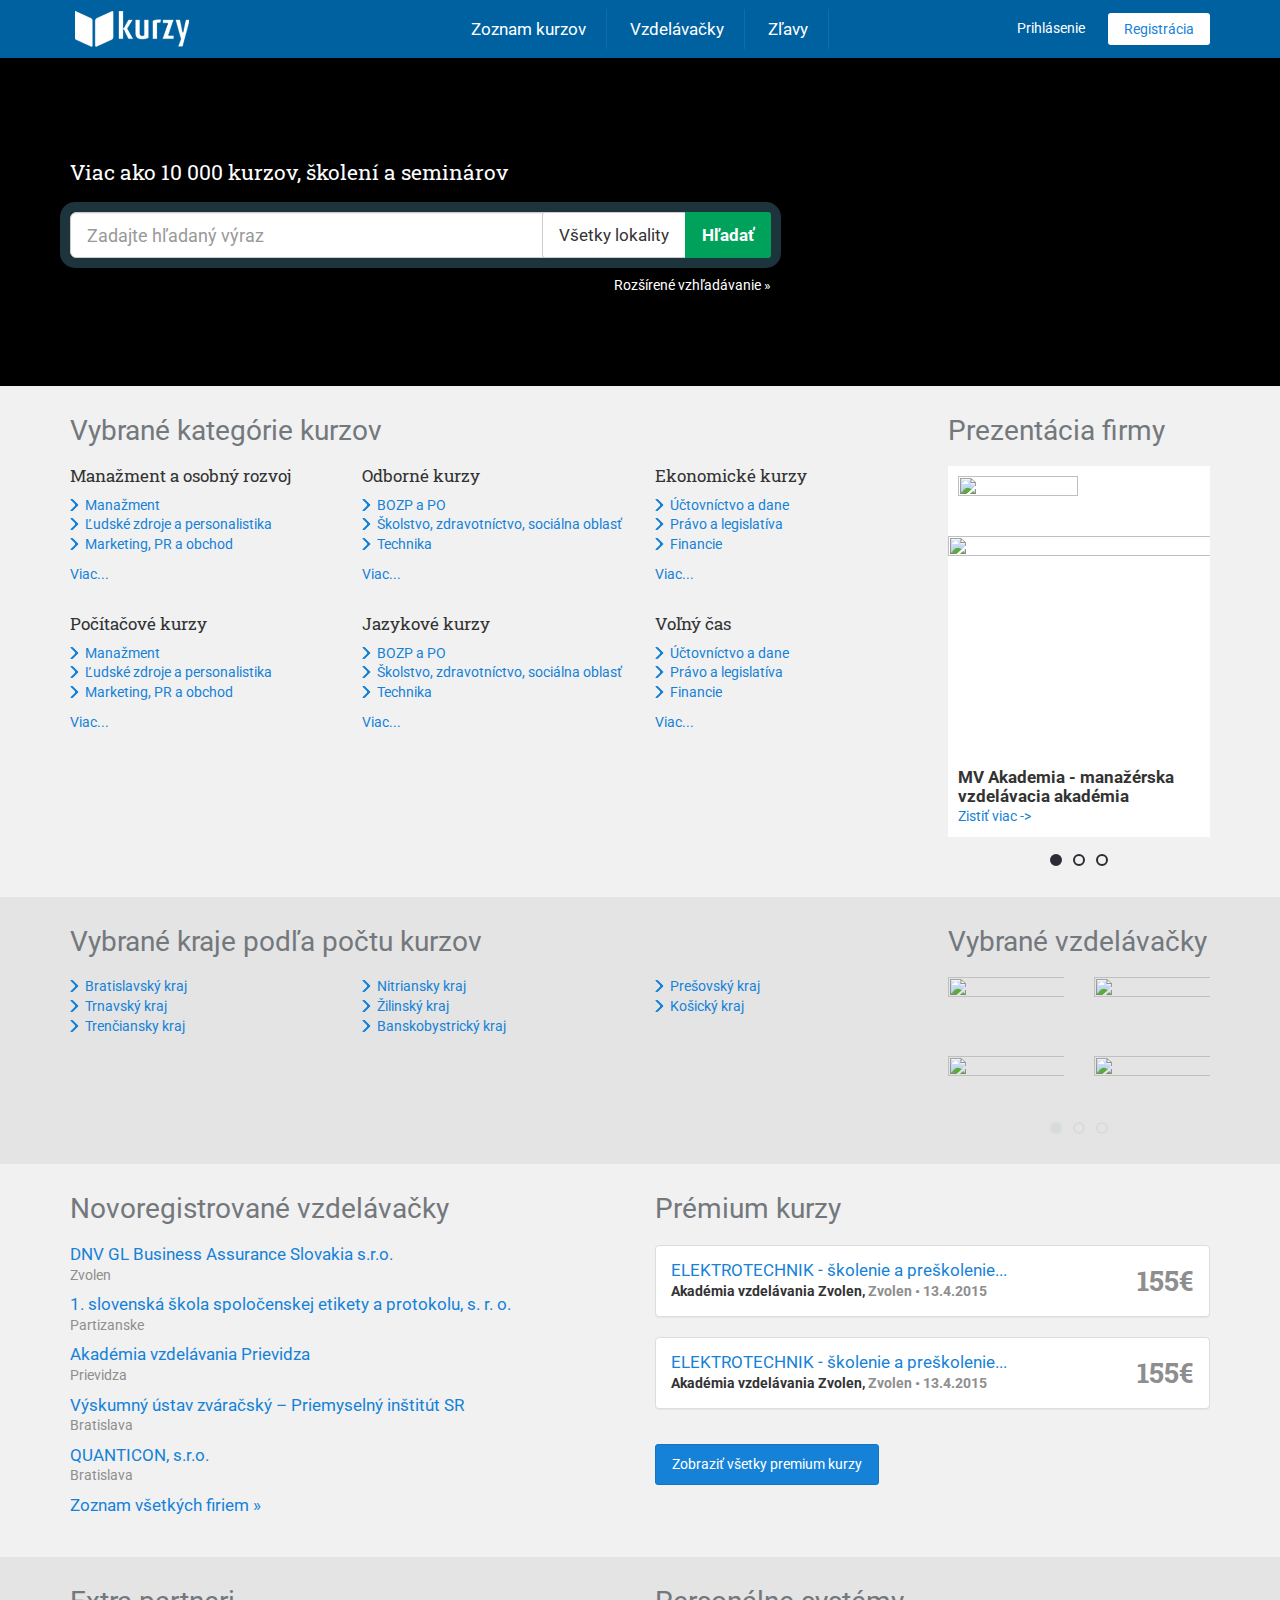
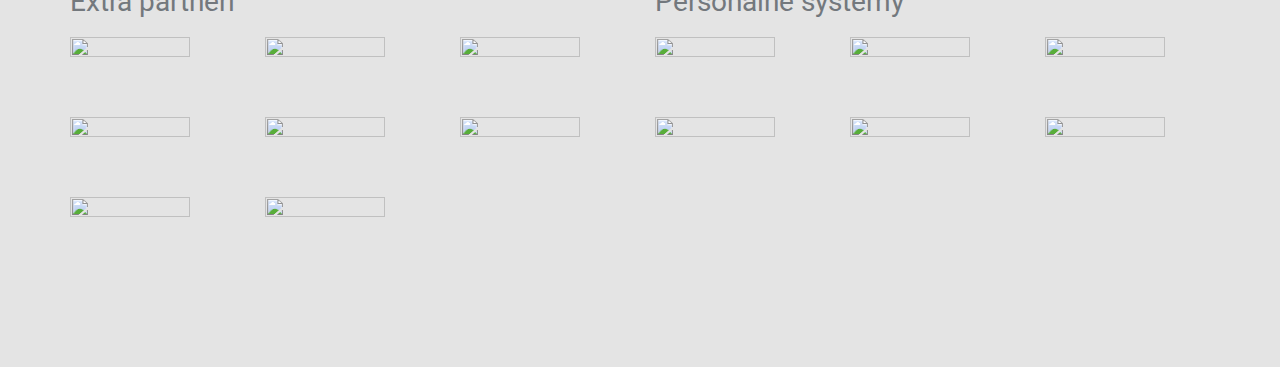
==== index.html @ 034d56b8 "edit zoznam styles" ====
<!DOCTYPE HTML>
<!--[if lt IE 7]> <html class=\"no-js ie ie6 lt-ie9 lt-ie8 lt-ie7 \" lang=\"sk\"> <![endif]-->
<!--[if IE 7]>    <html class=\"no-js ie ie7 lt-ie9 lt-ie8\" lang=\"sk\"> <![endif]-->
<!--[if IE 8]>    <html class=\"no-js ie ie8 lt-ie9\" lang=\"sk\"> <![endif]-->
<!--[if IE 9]>    <html class=\"no-js ie ie9\" lang=\"sk\"> <![endif]-->
<!--[if !IE]><html lang=\"sk\"> <![endif]-->
<head>
    <meta charset="utf-8">
    <meta name="viewport" content="width=device-width; initial-scale=1; maximum-scale=1">
    <meta name="description" content="">
    <meta name="author" content="">
    <link rel="shortcut icon" type="image/ico" href="images/favicon.ico">

    <title>Kurzy.sk</title>

    <!-- Bootstrap core CSS -->
    <link href="css/bootstrap.min.css" rel="stylesheet">

    <!-- Custom styles for this template -->
    <link href="css/development.css" rel="stylesheet">
    <link href="css/development_media.css" rel="stylesheet">

    <link href='http://fonts.googleapis.com/css?family=Roboto:400,700&subset=latin,latin-ext' rel='stylesheet' type='text/css'>
    <link href='http://fonts.googleapis.com/css?family=Roboto+Slab:400,700&subset=latin,latin-ext' rel='stylesheet' type='text/css'>

    <!-- HTML5 shim and Respond.js for IE8 support of HTML5 elements and media queries -->
    <!--[if lt IE 9]>
      <script src="https://oss.maxcdn.com/html5shiv/3.7.2/html5shiv.min.js"></script>
      <script src="https://oss.maxcdn.com/respond/1.4.2/respond.min.js"></script>
    <![endif]-->
</head>

<body class="homepage">

    <nav class="navbar">
        <div class="container">
            <div class="row">
                <div class="col-sm-3">
                    <div class="navbar-header">
                        <button data-target=".navbar-collapse" data-toggle="collapse" class="navbar-toggle" type="button">
                            <span class="sr-only">Toggle navigation</span>
                            <span class="icon-bar"></span>
                            <span class="icon-bar"></span>
                            <span class="icon-bar"></span>
                        </button>
                        <a class="navbar-brand" href="index.html"><img src="images/logo_kurzy.png" alt="" title="" width="114" height="36"></a>
                    </div><!-- end of .navbar-header -->
                </div>
                <div class="col-sm-6">
                     <div class="navbar-collapse collapse">
                        <ul class="nav navbar-nav">
                            <li><a href="#">Zoznam kurzov</a></li>
                            <li><a href="#">Vzdelávačky</a></li>
                            <li><a href="#">Zľavy</a></li>
                            <li class="visible-xs-block"><a href="#">Prihlásenie</a></li>
                            <li class="visible-xs-block"><a href="#">Registrácia</a></li>
                        </ul>
                    </div><!-- end of .navbar-collapse -->
                </div>
                <div class="col-sm-3 hidden-xs">
                    <div class="navbar-right">
                        <a href="#">Prihlásenie</a>
                        <a class="btn" href="">Registrácia</a>
                    </div><!-- end of .navbar-right -->
                </div>
            </div><!-- end of .row -->
        </div><!-- end of .container -->
    </nav>

    <div class="content">
        <div class="container-fluid" style="background-color: #000;">
            <div class="container double-margin-on-top double-margin-on-bottom">
                <div class="row">
                    <div class="col-sm-9">
                        <div class="hp-search">
                            <div class="hp-search-title">
                                Viac ako 10 000 kurzov, školení a seminárov
                            </div>
                            <div class="row">
                                <div class="col-sm-10">
                                    <div class="complex-search">
                                        <form>
                                            <input type="text" class="form-control input-lg" placeholder="Zadajte hľadaný výraz">
                                            <div class="btn-group" role="group" aria-label="...">
                                                <button type="button" class="btn btn-default btn-lg">Všetky lokality</button>
                                                <button type="button" class="btn btn-search btn-lg">Hľadať</button>
                                            </div><!-- end of .btn-group -->
                                        </form>
                                    </div><!-- end of .complex-search -->
                                    <div class="text-right">
                                        <a href="#">Rozšírené vzhľadávanie »</a>
                                    </div>
                                </div>
                            </div><!-- end of .row -->
                        </div>
                    </div>
                    <div class="col-sm-3 hidden-xs">
                        <img src="http://dummyimage.com/263x263/ccc/222" alt="" title="">
                    </div>
                </div><!-- end of .row -->
            </div><!-- end of .container -->
        </div><!-- end of .container-fluid -->


        <div class="container-fluid container-gray">
            <div class="container double-margin-on-bottom">
                <div class="row">
                    <div class="col-sm-9">
                        <h2>Vybrané kategórie kurzov</h2>

                        <div class="row">
                            <div class="col-sm-4">
                                <div class="list-title">Manažment a osobný rozvoj</div>
                                <ul class="list-arrow">
                                    <li><a href="#">Manažment</a></li>
                                    <li><a href="#">Ľudské zdroje a personalistika</a></li>
                                    <li><a href="#">Marketing, PR a obchod</a></li>
                                </ul>
                                <a class="double-margin-on-bottom inline-block" href="#">Viac...</a>
                            </div>

                            <div class="col-sm-4">
                                <div class="list-title">Odborné kurzy</div>
                                <ul class="list-arrow">
                                    <li><a href="#">BOZP a PO</a></li>
                                    <li><a href="#">Školstvo, zdravotníctvo, sociálna oblasť</a></li>
                                    <li><a href="#">Technika</a></li>
                                </ul>
                                <a class="double-margin-on-bottom inline-block" href="#">Viac...</a>
                            </div>

                            <div class="col-sm-4">
                                <div class="list-title">Ekonomické kurzy</div>
                                <ul class="list-arrow">
                                    <li><a href="#">Účtovníctvo a dane</a></li>
                                    <li><a href="#">Právo a legislatíva</a></li>
                                    <li><a href="#">Financie</a></li>
                                </ul>
                                <a class="double-margin-on-bottom inline-block" href="#">Viac...</a>
                            </div>
                        </div><!-- end of .row -->

                        <div class="row">
                            <div class="col-sm-4">
                                <div class="list-title">Počítačové kurzy</div>
                                <ul class="list-arrow">
                                    <li><a href="#">Manažment</a></li>
                                    <li><a href="#">Ľudské zdroje a personalistika</a></li>
                                    <li><a href="#">Marketing, PR a obchod</a></li>
                                </ul>
                                <a class="double-margin-on-bottom inline-block" href="#">Viac...</a>
                            </div>

                            <div class="col-sm-4">
                                <div class="list-title">Jazykové kurzy</div>
                                <ul class="list-arrow">
                                    <li><a href="#">BOZP a PO</a></li>
                                    <li><a href="#">Školstvo, zdravotníctvo, sociálna oblasť</a></li>
                                    <li><a href="#">Technika</a></li>
                                </ul>
                                <a class="double-margin-on-bottom inline-block" href="#">Viac...</a>
                            </div>

                            <div class="col-sm-4">
                                <div class="list-title">Voľný čas</div>
                                <ul class="list-arrow">
                                    <li><a href="#">Účtovníctvo a dane</a></li>
                                    <li><a href="#">Právo a legislatíva</a></li>
                                    <li><a href="#">Financie</a></li>
                                </ul>
                                <a class="double-margin-on-bottom inline-block" href="#">Viac...</a>
                            </div>
                        </div><!-- end of .row -->
                    </div><!-- end of .col-sm-9 -->
                    <div class="col-sm-3">
                        <h2>Prezentácia firmy</h2>

                        <div id="carousel-prezentacia-firmy" class="carousel slide carousel-company-presentation" data-ride="carousel">
                            <!-- Indicators -->
                            <ol class="carousel-indicators black-indicators">
                                <li data-target="#carousel-prezentacia-firmy" data-slide-to="0" class="active"></li>
                                <li data-target="#carousel-prezentacia-firmy" data-slide-to="1"></li>
                                <li data-target="#carousel-prezentacia-firmy" data-slide-to="2"></li>
                            </ol>

                            <!-- Wrapper for slides -->
                            <div class="carousel-inner" role="listbox">
                                <div class="item active">
                                    <img src="http://dummyimage.com/120x50/ccc/222" alt="" title="" width="120" height="50">
                                    <div class="company-image"><img src="http://dummyimage.com/263x122/ccc/222" alt="" title="" width="263" height="222"></div>
                                    <div class="font-size-large bold">MV Akademia - manažérska vzdelávacia akadémia</div>
                                    <a href="#">Zistiť viac -></a>
                                </div><!-- end of .item -->
                                <div class="item">
                                    <img src="http://dummyimage.com/120x50/ccc/222" alt="" title="" width="120" height="50">
                                    <div class="company-image"><img src="http://dummyimage.com/263x122/ccc/222" alt="" title="" width="263" height="222"></div>
                                    <div class="font-size-large bold">MV Akademia - manažérska vzdelávacia akadémia</div>
                                    <a href="#">Zistiť viac -></a>
                                </div><!-- end of .item -->
                                <div class="item">
                                    <img src="http://dummyimage.com/120x50/ccc/222" alt="" title="" width="120" height="50">
                                    <div class="company-image"><img src="http://dummyimage.com/263x122/ccc/222" alt="" title="" width="263" height="222"></div>
                                    <div class="font-size-large bold">MV Akademia - manažérska vzdelávacia akadémia</div>
                                    <a href="#">Zistiť viac -></a>
                                </div><!-- end of .item -->
                            </div><!-- end of .carousel-inner -->
                        </div><!-- end of .carousel -->
                    </div><!-- end of .col-sm-3 -->
                </div><!-- end of .row -->
            </div><!-- end of .container -->
        </div><!-- end of .container-fluid -->





        <div class="container-fluid">
            <div class="container double-margin-on-bottom">
                <div class="row">
                    <div class="col-sm-9">
                        <h2>Vybrané kraje podľa počtu kurzov</h2>

                        <div class="row">
                            <div class="col-sm-4">
                                <ul class="list-arrow">
                                    <li><a href="#">Bratislavský kraj</a></li>
                                    <li><a href="#">Trnavský kraj</a></li>
                                    <li><a href="#">Trenčiansky kraj</a></li>
                                </ul>
                            </div>

                            <div class="col-sm-4">
                                <ul class="list-arrow">
                                    <li><a href="#">Nitriansky kraj</a></li>
                                    <li><a href="#">Žilinský kraj</a></li>
                                    <li><a href="#">Banskobystrický kraj</a></li>
                                </ul>
                            </div>

                            <div class="col-sm-4">
                                <ul class="list-arrow">
                                    <li><a href="#">Prešovský kraj</a></li>
                                    <li><a href="#">Košický kraj</a></li>
                                </ul>
                            </div>
                        </div><!-- end of .row -->
                    </div><!-- end of .col-sm-9 -->
                    <div class="col-sm-3">
                        <h2>Vybrané vzdelávačky</h2>

                        <div id="carousel-vybrane-vzdelavacky" class="carousel slide logo-images" data-ride="carousel">
                            <!-- Indicators -->
                            <ol class="carousel-indicators">
                                <li data-target="#carousel-vybrane-vzdelavacky" data-slide-to="0" class="active"></li>
                                <li data-target="#carousel-vybrane-vzdelavacky" data-slide-to="1"></li>
                                <li data-target="#carousel-vybrane-vzdelavacky" data-slide-to="2"></li>
                            </ol>

                            <!-- Wrapper for slides -->
                            <div class="carousel-inner" role="listbox">
                                <div class="item active">
                                    <div class="row">
                                        <div class="col-xs-6">
                                            <img src="http://dummyimage.com/120x50/ccc/222" alt="" title="" width="120" height="50">
                                        </div>
                                        <div class="col-xs-6">
                                            <img src="http://dummyimage.com/120x50/ccc/222" alt="" title="" width="120" height="50">
                                        </div>
                                    </div>
                                    <div class="row">
                                        <div class="col-xs-6">
                                            <img src="http://dummyimage.com/120x50/ccc/222" alt="" title="" width="120" height="50">
                                        </div>
                                        <div class="col-xs-6">
                                            <img src="http://dummyimage.com/120x50/ccc/222" alt="" title="" width="120" height="50">
                                        </div>
                                    </div>
                                </div><!-- end of .item -->
                                <div class="item">
                                    <div class="row">
                                        <div class="col-xs-6">
                                            <img src="http://dummyimage.com/120x50/ccc/222" alt="" title="" width="120" height="50">
                                        </div>
                                        <div class="col-xs-6">
                                            <img src="http://dummyimage.com/120x50/ccc/222" alt="" title="" width="120" height="50">
                                        </div>
                                    </div>
                                    <div class="row">
                                        <div class="col-xs-6">
                                            <img src="http://dummyimage.com/120x50/ccc/222" alt="" title="" width="120" height="50">
                                        </div>
                                        <div class="col-xs-6">
                                            <img src="http://dummyimage.com/120x50/ccc/222" alt="" title="" width="120" height="50">
                                        </div>
                                    </div>
                                </div><!-- end of .item -->
                                <div class="item">
                                    <div class="row">
                                        <div class="col-xs-6">
                                            <img src="http://dummyimage.com/120x50/ccc/222" alt="" title="" width="120" height="50">
                                        </div>
                                        <div class="col-xs-6">
                                            <img src="http://dummyimage.com/120x50/ccc/222" alt="" title="" width="120" height="50">
                                        </div>
                                    </div>
                                    <div class="row">
                                        <div class="col-xs-6">
                                            <img src="http://dummyimage.com/120x50/ccc/222" alt="" title="" width="120" height="50">
                                        </div>
                                        <div class="col-xs-6">
                                            <img src="http://dummyimage.com/120x50/ccc/222" alt="" title="" width="120" height="50">
                                        </div>
                                    </div>
                                </div><!-- end of .item -->
                            </div><!-- end of .carousel-inner -->
                        </div><!-- end of .carousel -->
                    </div><!-- end of .col-sm-3 -->
                </div><!-- end of .row -->
            </div><!-- end of .container -->
        </div><!-- end of .container-fluid -->





        <div class="container-fluid container-gray">
            <div class="container double-margin-on-bottom">
                <div class="row">
                    <div class="col-sm-6">
                        <h2>Novoregistrované vzdelávačky</h2>

                        <ul class="reset list-line-spaces">
                            <li>
                                <a class="font-size-large" href="#">DNV GL Business Assurance Slovakia s.r.o.</a>
                                <div class="color-gray-dark">Zvolen</div>
                            </li>
                            <li>
                                <a class="font-size-large" href="#">1. slovenská škola spoločenskej etikety a protokolu, s. r. o.</a>
                                <div class="color-gray-dark">Partizanske</div>
                            </li>
                            <li>
                                <a class="font-size-large" href="#">Akadémia vzdelávania Prievidza</a>
                                <div class="color-gray-dark">Prievidza</div>
                            </li>
                            <li>
                                <a class="font-size-large" href="#">Výskumný ústav zváračský – Priemyselný inštitút SR</a>
                                <div class="color-gray-dark">Bratislava</div>
                            </li>
                            <li>
                                <a class="font-size-large" href="#">QUANTICON, s.r.o. </a>
                                <div class="color-gray-dark">Bratislava</div>
                            </li>
                            <li>
                                <a class="font-size-large" href="#">Zoznam všetkých firiem »</a>
                            </li>
                        </ul>
                    </div><!-- end of .col-sm-6 -->
                    <div class="col-sm-6">
                        <h2>Prémium kurzy</h2>

                        <div class="panel panel-default">
                            <div class="panel-body">
                                <div class="row">
                                    <div class="col-sm-9">
                                        <a class="font-size-large" href="#">ELEKTROTECHNIK - školenie a preškolenie...</a>
                                        <div class="bold">
                                            Akadémia vzdelávania Zvolen, <span class="color-gray-dark">Zvolen • 13.4.2015</span>
                                        </div>
                                    </div><!-- end of .col-sm-9 -->
                                    <div class="col-sm-3">
                                        <div class="offer-price">155€</div>
                                    </div>
                                </div><!-- end of .row -->
                            </div><!-- end of .panel-body -->
                        </div><!-- end of .panel -->

                        <div class="panel panel-default">
                            <div class="panel-body">
                                <div class="row">
                                    <div class="col-sm-9">
                                        <a class="font-size-large" href="#">ELEKTROTECHNIK - školenie a preškolenie...</a>
                                        <div class="bold">
                                            Akadémia vzdelávania Zvolen, <span class="color-gray-dark">Zvolen • 13.4.2015</span>
                                        </div>
                                    </div><!-- end of .col-sm-9 -->
                                    <div class="col-sm-3">
                                        <div class="offer-price">155€</div>
                                    </div>
                                </div><!-- end of .row -->
                            </div><!-- end of .panel-body -->
                        </div><!-- end of .panel -->

                        <a class="btn btn-primary btn-lg margin-on-top" href="#">Zobraziť všetky premium kurzy</a>
                    </div><!-- end of .col-sm-6 -->
                </div><!-- end of .row -->
            </div><!-- end of .container -->
        </div><!-- end of .container-fluid -->





        <div class="container-fluid">
            <div class="container double-margin-on-bottom">
                <div class="row">
                    <div class="col-sm-6">
                        <h2>Extra partneri</h2>

                        <div class="row logo-list">
                            <div class="col-xs-6 col-sm-4">
                                <img src="http://dummyimage.com/120x50/ccc/222" alt="" title="" width="120" height="50">
                            </div>
                            <div class="col-xs-6 col-sm-4">
                                <img src="http://dummyimage.com/120x50/ccc/222" alt="" title="" width="120" height="50">
                            </div>
                            <div class="col-xs-6 col-sm-4">
                                <img src="http://dummyimage.com/120x50/ccc/222" alt="" title="" width="120" height="50">
                            </div>
                            <div class="col-xs-6 col-sm-4">
                                <img src="http://dummyimage.com/120x50/ccc/222" alt="" title="" width="120" height="50">
                            </div>
                            <div class="col-xs-6 col-sm-4">
                                <img src="http://dummyimage.com/120x50/ccc/222" alt="" title="" width="120" height="50">
                            </div>
                            <div class="col-xs-6 col-sm-4">
                                <img src="http://dummyimage.com/120x50/ccc/222" alt="" title="" width="120" height="50">
                            </div>
                            <div class="col-xs-6 col-sm-4">
                                <img src="http://dummyimage.com/120x50/ccc/222" alt="" title="" width="120" height="50">
                            </div>
                            <div class="col-xs-6 col-sm-4">
                                <img src="http://dummyimage.com/120x50/ccc/222" alt="" title="" width="120" height="50">
                            </div>
                        </div>
                    </div><!-- end of .col-sm-6 -->
                    <div class="col-sm-6">
                        <h2>Personálne systémy</h2>

                        <div class="row logo-list">
                            <div class="col-xs-6 col-sm-4">
                                <img src="http://dummyimage.com/120x50/ccc/222" alt="" title="" width="120" height="50">
                            </div>
                            <div class="col-xs-6 col-sm-4">
                                <img src="http://dummyimage.com/120x50/ccc/222" alt="" title="" width="120" height="50">
                            </div>
                            <div class="col-xs-6 col-sm-4">
                                <img src="http://dummyimage.com/120x50/ccc/222" alt="" title="" width="120" height="50">
                            </div>
                            <div class="col-xs-6 col-sm-4">
                                <img src="http://dummyimage.com/120x50/ccc/222" alt="" title="" width="120" height="50">
                            </div>
                            <div class="col-xs-6 col-sm-4">
                                <img src="http://dummyimage.com/120x50/ccc/222" alt="" title="" width="120" height="50">
                            </div>
                            <div class="col-xs-6 col-sm-4">
                                <img src="http://dummyimage.com/120x50/ccc/222" alt="" title="" width="120" height="50">
                            </div>
                        </div>
                    </div><!-- end of .col-sm-6 -->
                </div><!-- end of .row -->
            </div><!-- end of .container -->
        </div><!-- end of .container-fluid -->


    </div><!-- end of .content -->



    <!-- Bootstrap core JavaScript
    ================================================== -->
    <!-- Placed at the end of the document so the pages load faster -->
    <script src="https://ajax.googleapis.com/ajax/libs/jquery/1.11.1/jquery.min.js"></script>
    <script src="js/bootstrap.min.js"></script>

    <script>
        $( document ).ready(function() {
            // $('.carousel').carousel();
        });
    </script>
   </body>
</html>
---- css/development.css ----
@import url(http://fonts.googleapis.com/css?family=Roboto:400,700&subset=latin,latin-ext);
@import url(http://fonts.googleapis.com/css?family=Roboto+Slab:400,700&subset=latin,latin-ext);
/* -----------------------------------------
   Variables
----------------------------------------- */
/* -----------------------------------------
   Fonts
----------------------------------------- */
/* -----------------------------------------
   Colors
----------------------------------------- */
/* -----------------------------------------
   Typography
----------------------------------------- */
/* -----------------------------------------
   Spaces
----------------------------------------- */
/* -----------------------------------------
   Classes
----------------------------------------- */
.font-size-large {
  font-size: 17px;
}
.font-size-extra-large {
  font-size: 28px;
}
.color-gray-dark {
  color: #8e8e8e;
}
.bold {
  font-weight: bold;
}
.relative {
  position: relative;
}
.no-overflow {
  overflow: hidden;
}
.inline-block {
  display: inline-block;
}
.clear {
  clear: both;
}
.no-padding {
  padding: 0;
}
.no-margin {
  margin: 0;
}
.no-space {
  padding: 0;
  margin: 0;
}
.list-reset {
  padding: 0;
  margin: 0;
  list-style: none;
}
.space-on-top {
  padding-top: 15px;
}
.space-on-bottom {
  padding-bottom: 15px;
}
.space-on-left {
  padding-left: 15px;
}
.space-on-right {
  padding-right: 15px;
}
.space-on-sides {
  padding-left: 15px;
  padding-right: 15px;
}
.no-space-on-top {
  padding-top: 0;
}
.no-space-on-bottom {
  padding-bottom: 0;
}
.no-space-on-left {
  padding-left: 0;
}
.no-space-on-right {
  padding-right: 0;
}
.margin-on-top {
  margin-top: 15px;
}
.double-margin-on-top {
  margin-top: 30px;
}
.margin-on-bottom {
  margin-bottom: 15px;
}
.double-margin-on-bottom {
  margin-bottom: 30px;
}
.margin-on-left {
  margin-left: 15px;
}
.margin-on-right {
  margin-right: 15px;
}
/* -----------------------------------------
   Mixins
----------------------------------------- */
/* GRADIENTS */
/* -----------------------------------------
   MAIN STYLES
----------------------------------------- */
html {
  font-size: 62.5%;
}
body {
  padding-bottom: 60px;
}
html,
body {
  font-family: 'Roboto', Helvetica, Arial, sans-serif;
  line-height: 140%;
  background-color: #e4e4e4;
}
body,
div,
dl,
dt,
dd,
ul,
ol,
li,
pre,
form,
p,
blockquote,
th,
td {
  font-size: 14px;
}
h1,
h2,
h3,
h4,
h5,
h6 {
  font-family: 'Roboto Slab', Helvetica, Arial, sans-serif;
  font-weight: bold;
  line-height: 1.1;
  color: inherit;
}
h1.normal,
h2.normal,
h3.normal,
h4.normal,
h5.normal,
h6.normal {
  font-weight: normal;
}
h1,
h2,
h3 {
  margin-top: 30px;
  margin-bottom: 15px;
}
h4,
h5,
h6 {
  margin-top: 15px;
  margin-bottom: 15px;
}
h1 {
  font-size: 34px;
}
.list h1 {
  color: #444444;
  font-size: 21px;
  margin-top: 15px;
}
.list h1 span {
  font-weight: normal;
}
h2 {
  font-size: 28px;
}
h3 {
  font-size: 24px;
}
h4 {
  font-size: 21px;
}
a {
  color: #1582d8;
  font-weight: normal;
  text-decoration: none;
}
a:hover {
  color: #1374c1;
  text-decoration: underline;
}
a:visited,
a:focus {
  color: #4ca6ee;
}
img {
  max-width: 100%;
  height: auto;
}
ul,
ol {
  overflow: hidden;
  padding-left: 30px;
}
ul.reset,
ol.reset,
ul.reset li,
ol.reset li {
  padding: 0;
  margin: 0;
  list-style: none;
}
.container {
  position: relative;
}
/* -----------------------------------------
   Buttons
----------------------------------------- */
.btn {
  font-size: 14px;
  -webkit-border-radius: 3px;
  -khtml-border-radius: 3px;
  -moz-border-radius: 3px;
  border-radius: 3px;
}
.btn-primary {
  color: #ffffff;
  background-color: #1582d8;
  border: 1px solid #1374c1;
}
.btn-primary:hover {
  color: #fff;
  background-color: #168ae6 !important;
  border: 1px solid #1374c1;
}
.btn-primary:active,
.btn-primary.active,
.btn-primary:focus,
.btn-primary:visited {
  background: #1582d8;
  border: 1px solid #116cb3 !important;
  -webkit-box-shadow: inset 0px 0px 0px 1px rgba(255, 255, 255, 0.5);
  -khtml-box-shadow: inset 0px 0px 0px 1px rgba(255, 255, 255, 0.5);
  -moz-box-shadow: inset 0px 0px 0px 1px rgba(255, 255, 255, 0.5);
  box-shadow: inset 0px 0px 0px 1px rgba(255, 255, 255, 0.5);
}
.btn-primary:visited {
  color: #ffffff;
}
.btn-primary svg.icon {
  fill: #ffffff;
}
/* -----------------------------------------
	Carousel
----------------------------------------- */
.carousel {
  padding-bottom: 30px;
}
.carousel .carousel-indicators {
  bottom: -15px;
}
.carousel .carousel-indicators li {
  width: 12px;
  height: 12px;
  margin: 0 4px;
  border-color: #d8dbdc;
  border-width: 2px;
}
.carousel .carousel-indicators li.active {
  background-color: #d8dbdc;
}
.carousel .carousel-indicators.black-indicators li {
  border-color: #2a2e34;
}
.carousel .carousel-indicators.black-indicators li.active {
  background-color: #2a2e34;
}
.carousel-company-presentation .item {
  padding: 10px;
  background-color: #ffffff;
}
.carousel-company-presentation .item .company-image {
  margin: 10px -10px;
}
.carousel.logo-images .item .row:first-child {
  margin-bottom: 30px;
}
.sidebar-right .carousel .carousel-indicators {
  bottom: -5px;
}
/* -----------------------------------------
   Lists
----------------------------------------- */
.list-title {
  font-size: 17px;
  font-family: 'Roboto Slab', Helvetica, Arial, sans-serif;
  margin: 0 0 10px;
}
.list-arrow {
  padding: 0;
  margin: 0;
  list-style: none;
}
.list-arrow li {
  padding-left: 15px;
  background: url("../images/design/li.png") no-repeat 0 3px;
}
.list-line-spaces li {
  padding-bottom: 10px !important;
}
/* -----------------------------------------
   Header - navbar
----------------------------------------- */
.navbar {
  height: auto;
  margin: 0;
  background-color: #0061a1;
  overflow: hidden;
  -webkit-border-radius: 0px;
  -khtml-border-radius: 0px;
  -moz-border-radius: 0px;
  border-radius: 0px;
}
.navbar-collapse {
  padding: 0;
}
.navbar a {
  color: #ffffff;
  font-size: 17px;
  padding: 10px 20px  !important;
}
.navbar a:hover {
  text-decoration: underline !important;
  background: none !important;
}
.navbar-brand {
  height: auto;
  padding: 10px 15px;
}
.navbar-nav {
  margin: 8px auto 0;
  float: none;
}
.navbar-nav li {
  float: none;
  border-bottom: 1px solid #2b96ea;
}
.navbar-nav li:last-child {
  border: none;
}
.navbar-right {
  margin: 12px 0 0;
}
.navbar-right a {
  font-size: 14px;
}
.navbar-right .btn {
  color: #1582d8;
  padding: 5px 15px !important;
  background-color: #ffffff;
  box-shadow: none;
}
.navbar-right .btn:hover {
  background-color: #ededed !important;
}
/* -----------------------------------------
   Subheader
----------------------------------------- */
.subheader {
  color: #8e8e8e;
  padding: 15px 0;
  background-color: #eaeaea;
}
.subheader-right {
  padding-top: 7px;
}
/* -----------------------------------------
   Container
----------------------------------------- */
.container-gray {
  background-color: #f1f1f1;
}
.panel-container {
  background-color: #ffffff;
  -webkit-box-shadow: rgba(0, 0, 0, 0.15) 0px 0px 5px;
  -khtml-box-shadow: rgba(0, 0, 0, 0.15) 0px 0px 5px;
  -moz-box-shadow: rgba(0, 0, 0, 0.15) 0px 0px 5px;
  box-shadow: rgba(0, 0, 0, 0.15) 0px 0px 5px;
  filter: progid:DXImageTransform.Microsoft.Shadow(Strength=3, Direction=135, Color=#8e8e8e);
}
/* -----------------------------------------
   Breadcrumbs
----------------------------------------- */
.breadcrumbs {
  padding: 0;
  margin: 0;
  list-style: none;
  margin: 15px 0;
}
.breadcrumbs li {
  color: #73787d;
  float: left;
}
.breadcrumbs li::after {
  content: "→";
  padding: 0 8px;
}
.breadcrumbs li:last-child::after {
  content: "";
}
/* -----------------------------------------
   Content
----------------------------------------- */
.panel-content {
  padding-right: 30px;
}
/* -----------------------------------------
   Offer List
----------------------------------------- */
.offer-list {
  padding: 0;
  margin: 0;
  list-style: none;
  margin-bottom: 60px;
  border-top: 1px solid #a9a9a9;
}
.offer-list li {
  padding: 15px 0;
  border-bottom: 1px solid #d8dbdc;
}
.offer-list h2 {
  font-size: 17px;
  margin: 0 0 5px;
}
.offer-list h2 a {
  font-weight: bold;
}
/* -----------------------------------------
   Sidebars
----------------------------------------- */
.sidebar-left {
  padding: 15px;
  background-color: #f1f1f1;
  border-right: 1px solid #d8dbdc;
}
.sidebar-left li {
  margin-bottom: 5px;
}
.sidebar-left .sidebar-title {
  font-family: 'Roboto Slab', Helvetica, Arial, sans-serif;
  margin: 20px 0 5px;
}
.sidebar-left .sidebar-title:first-child {
  margin-top: 0;
}
.sidebar-left .sidebar-criteria {
  padding-bottom: 20px;
  position: relative;
  overflow: auto;
}
.sidebar-left .sidebar-criteria::after {
  content: "";
  border-bottom: 1px solid #d8dbdc;
  position: absolute;
  left: -15px;
  right: -15px;
  bottom: 0;
}
.sidebar-left .sidebar-list {
  padding: 0;
  margin: 0;
  list-style: none;
}
.sidebar-left .sidebar-list a {
  display: block;
}
.sidebar-left .sidebar-list a.more {
  display: inline;
}
.sidebar-left .sidebar-list span {
  color: #a9a9a9;
  float: right;
}
.sidebar-left .sidebar-doubleform label {
  color: #a9a9a9;
  font-weight: normal;
}
.sidebar-left .sidebar-doubleform input {
  width: 73%;
  padding: 5px;
  margin-left: 5px;
}
.sidebar-right .sidebar-item {
  padding: 15px 0;
}
.sidebar-right .sidebar-white {
  background-color: #ffffff;
}
.sidebar-right .sidebar-title {
  font-family: 'Roboto Slab', Helvetica, Arial, sans-serif;
  font-size: 17px;
  padding-bottom: 10px;
  margin-bottom: 10px;
  border-bottom: 1px solid #d8dbdc;
}
/* -----------------------------------------
   Homepage
----------------------------------------- */
.hp-search {
  padding: 70px 0 60px;
}
.hp-search-title {
  color: #ffffff;
  font-size: 21px;
  font-family: 'Roboto Slab', Helvetica, Arial, sans-serif;
  line-height: 140%;
  margin-bottom: 15px;
}
.hp-search a {
  color: #ffffff;
}
h2 {
  color: #73787d;
  font-size: 28px;
  font-weight: normal;
  font-family: 'Roboto', Helvetica, Arial, sans-serif;
  margin: 30px 0 20px;
}
.offer-price {
  color: #8e8e8e;
  font-size: 28px;
  font-family: 'Roboto Slab', Helvetica, Arial, sans-serif;
  font-weight: bold;
  text-align: right;
  padding-top: 10px;
}
.logo-list img {
  margin-bottom: 30px;
}
/* -----------------------------------------
   Search
----------------------------------------- */
.complex-search {
  position: relative;
}
.complex-search .btn-group {
  position: absolute;
  top: 0;
  right: 0;
}
.complex-search .btn-group button {
  font-size: 17px;
  height: 46px;
  box-shadow: none;
}
.complex-search .btn-search {
  color: #ffffff;
  font-weight: bold;
  background-color: #00a15b;
}
.complex-search .btn-search:hover {
  background-color: #00b064 !important;
}
.homepage .complex-search {
  border: 10px solid #1d343c;
  margin: 0 -10px 7.5px;
  -webkit-border-radius: 15px;
  -khtml-border-radius: 15px;
  -moz-border-radius: 15px;
  border-radius: 15px;
}
---- css/development_media.css ----
@import url(http://fonts.googleapis.com/css?family=Roboto:400,700&subset=latin,latin-ext);
@import url(http://fonts.googleapis.com/css?family=Roboto+Slab:400,700&subset=latin,latin-ext);
/* -----------------------------------------
   Variables
----------------------------------------- */
/* -----------------------------------------
   Fonts
----------------------------------------- */
/* -----------------------------------------
   Colors
----------------------------------------- */
/* -----------------------------------------
   Typography
----------------------------------------- */
/* -----------------------------------------
   Spaces
----------------------------------------- */
/* -----------------------------------------
   Classes
----------------------------------------- */
.font-size-large {
  font-size: 17px;
}
.font-size-extra-large {
  font-size: 28px;
}
.color-gray-dark {
  color: #8e8e8e;
}
.bold {
  font-weight: bold;
}
.relative {
  position: relative;
}
.no-overflow {
  overflow: hidden;
}
.inline-block {
  display: inline-block;
}
.clear {
  clear: both;
}
.no-padding {
  padding: 0;
}
.no-margin {
  margin: 0;
}
.no-space {
  padding: 0;
  margin: 0;
}
.list-reset {
  padding: 0;
  margin: 0;
  list-style: none;
}
.space-on-top {
  padding-top: 15px;
}
.space-on-bottom {
  padding-bottom: 15px;
}
.space-on-left {
  padding-left: 15px;
}
.space-on-right {
  padding-right: 15px;
}
.space-on-sides {
  padding-left: 15px;
  padding-right: 15px;
}
.no-space-on-top {
  padding-top: 0;
}
.no-space-on-bottom {
  padding-bottom: 0;
}
.no-space-on-left {
  padding-left: 0;
}
.no-space-on-right {
  padding-right: 0;
}
.margin-on-top {
  margin-top: 15px;
}
.double-margin-on-top {
  margin-top: 30px;
}
.margin-on-bottom {
  margin-bottom: 15px;
}
.double-margin-on-bottom {
  margin-bottom: 30px;
}
.margin-on-left {
  margin-left: 15px;
}
.margin-on-right {
  margin-right: 15px;
}
/* -----------------------------------------
   Mixins
----------------------------------------- */
/* GRADIENTS */
@media (min-width: 768px) {
  /* -----------------------------------------
       Lists
    ----------------------------------------- */
  .list-arrow {
    margin-bottom: 10px;
  }
  /* -----------------------------------------
       Header - navbar
    ----------------------------------------- */
  .navbar-nav {
    text-align: center;
    margin: 8px auto 0;
  }
  .navbar-nav li {
    display: inline-block;
    border-right: 1px solid #116cb3;
    border-bottom: none;
  }
  .navbar-nav li:last-child {
    border: none;
  }
  /* -----------------------------------------
       Homepage
    ----------------------------------------- */
  .premium-course-price {
    text-align: right;
  }
}
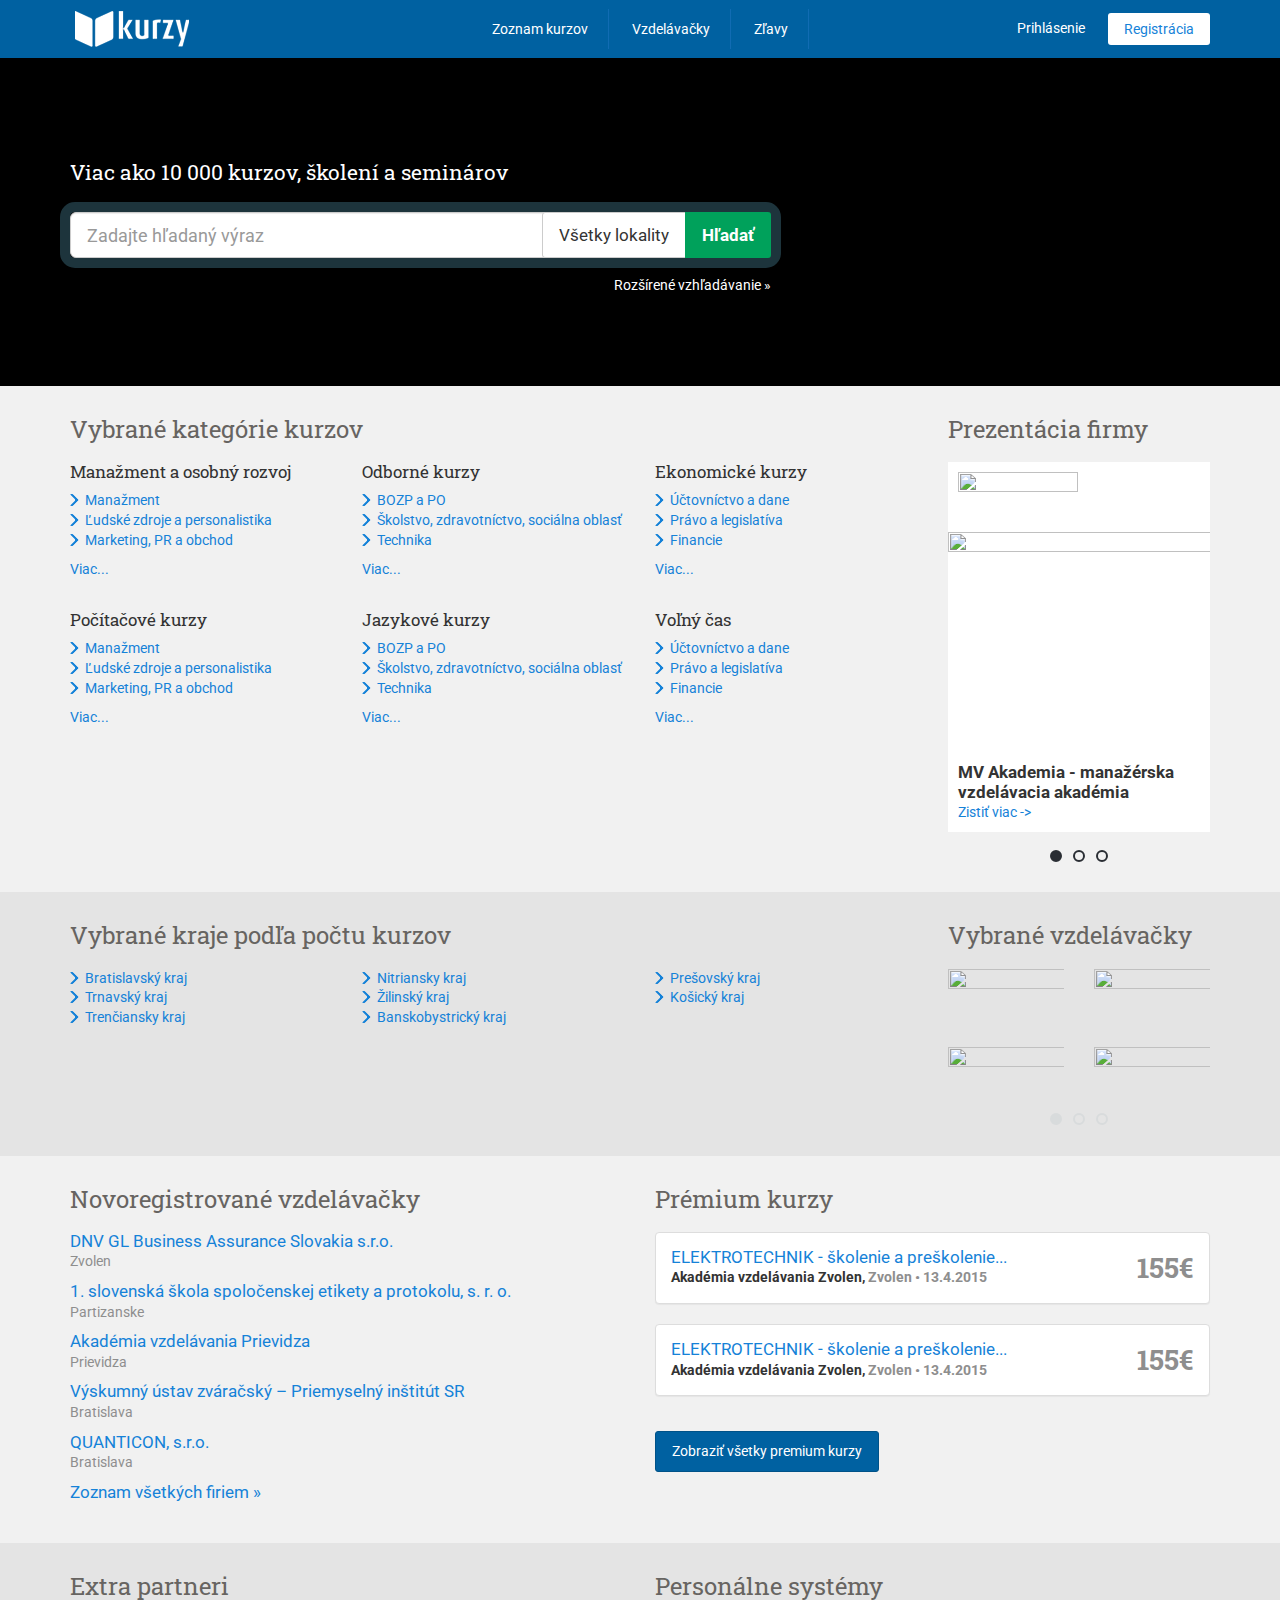
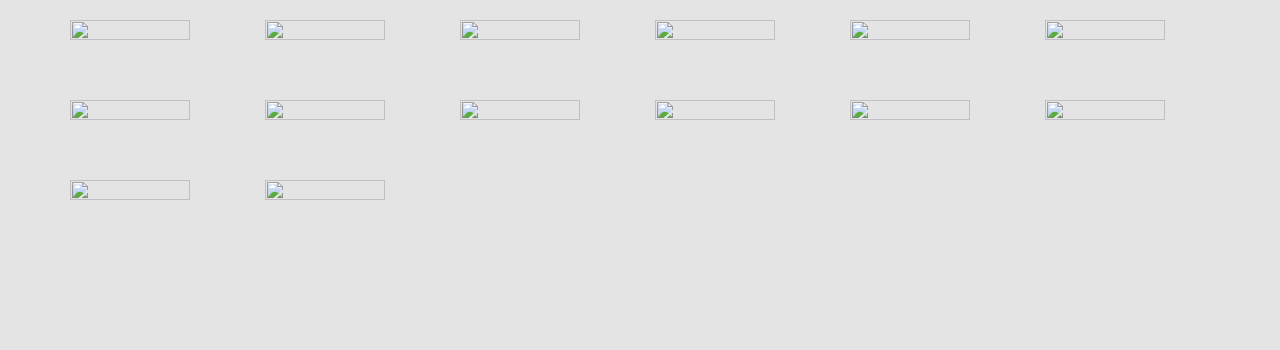
==== commit b975913f: "responzive upravy" ====
--- a/index.html
+++ b/index.html
@@ -35,7 +35,7 @@
     <nav class="navbar">
         <div class="container">
             <div class="row">
-                <div class="col-sm-3">
+                <div class="col-sm-2 col-lg-3">
                     <div class="navbar-header">
                         <button data-target=".navbar-collapse" data-toggle="collapse" class="navbar-toggle" type="button">
                             <span class="sr-only">Toggle navigation</span>
@@ -46,7 +46,7 @@
                         <a class="navbar-brand" href="index.html"><img src="images/logo_kurzy.png" alt="" title="" width="114" height="36"></a>
                     </div><!-- end of .navbar-header -->
                 </div>
-                <div class="col-sm-6">
+                <div class="col-sm-6 col-lg-6">
                      <div class="navbar-collapse collapse">
                         <ul class="nav navbar-nav">
                             <li><a href="#">Zoznam kurzov</a></li>
@@ -57,7 +57,7 @@
                         </ul>
                     </div><!-- end of .navbar-collapse -->
                 </div>
-                <div class="col-sm-3 hidden-xs">
+                <div class="col-sm-4 col-lg-3 hidden-xs">
                     <div class="navbar-right">
                         <a href="#">Prihlásenie</a>
                         <a class="btn" href="">Registrácia</a>
--- a/css/development.css
+++ b/css/development.css
@@ -234,20 +234,20 @@
 }
 .btn-primary {
   color: #ffffff;
-  background-color: #1582d8;
-  border: 1px solid #1374c1;
+  background-color: #0061a1;
+  border: 1px solid #005288;
 }
 .btn-primary:hover {
   color: #fff;
-  background-color: #168ae6 !important;
-  border: 1px solid #1374c1;
+  background-color: #0070bb !important;
+  border: 1px solid #005288;
 }
 .btn-primary:active,
 .btn-primary.active,
 .btn-primary:focus,
 .btn-primary:visited {
-  background: #1582d8;
-  border: 1px solid #116cb3 !important;
+  background: #0061a1;
+  border: 1px solid #004878 !important;
   -webkit-box-shadow: inset 0px 0px 0px 1px rgba(255, 255, 255, 0.5);
   -khtml-box-shadow: inset 0px 0px 0px 1px rgba(255, 255, 255, 0.5);
   -moz-box-shadow: inset 0px 0px 0px 1px rgba(255, 255, 255, 0.5);
@@ -258,6 +258,26 @@
 }
 .btn-primary svg.icon {
   fill: #ffffff;
+}
+.btn-secondary {
+  color: #a9a9a9;
+  background-color: #f1f1f1;
+  border: 1px solid #e4e4e4;
+}
+.btn-secondary:hover {
+  color: #a9a9a9;
+  background-color: #f9f9f9 !important;
+  border: 1px solid #e4e4e4;
+}
+.btn-secondary:focus,
+.btn-secondary:visited {
+  color: #a9a9a9;
+  background: #f1f1f1;
+  border: 1px solid #dddddd !important;
+  -webkit-box-shadow: inset 0px 0px 0px 1px rgba(255, 255, 255, 0.5);
+  -khtml-box-shadow: inset 0px 0px 0px 1px rgba(255, 255, 255, 0.5);
+  -moz-box-shadow: inset 0px 0px 0px 1px rgba(255, 255, 255, 0.5);
+  box-shadow: inset 0px 0px 0px 1px rgba(255, 255, 255, 0.5);
 }
 /* -----------------------------------------
 	Carousel
@@ -331,11 +351,10 @@
   border-radius: 0px;
 }
 .navbar-collapse {
-  padding: 0;
+  padding: 0 0 10px;
 }
 .navbar a {
   color: #ffffff;
-  font-size: 17px;
   padding: 10px 20px  !important;
 }
 .navbar a:hover {
@@ -345,6 +364,11 @@
 .navbar-brand {
   height: auto;
   padding: 10px 15px;
+  margin-left: -15px;
+}
+.navbar-brand img {
+  width: auto;
+  height: 30px;
 }
 .navbar-nav {
   margin: 8px auto 0;
@@ -372,13 +396,94 @@
 .navbar-right .btn:hover {
   background-color: #ededed !important;
 }
+.navbar-toggle {
+  margin: 8px 0 0;
+  background-color: #ffffff;
+}
+.navbar-toggle .icon-bar {
+  background-color: #a9a9a9;
+}
+/* -----------------------------------------
+   Sidebar - navbar
+----------------------------------------- */
+.navbar-left {
+  padding: 0;
+  margin: 0;
+  list-style: none;
+  float: none !important;
+}
+.navbar-left > li {
+  padding: 0 15px 0 0;
+  margin: 0 15px !important;
+  background: url("../images/design/li_gray.png") no-repeat 100% 13px;
+  border-top: 1px solid #d8dbdc;
+}
+.navbar-left > li a {
+  color: #676461;
+  padding: 10px 0;
+  display: block;
+}
+.navbar-left > li.active {
+  padding-right: 15px;
+  margin: 0 !important;
+  background: url("../images/design/li_open.png") #fbfbfb no-repeat 95% 13px;
+}
+.navbar-left > li.active > a {
+  padding-left: 12px;
+  border-left: 3px solid #0061a1;
+}
+.navbar-left > li:first-child {
+  border-top: none;
+}
+.navbar-left-sub,
+.navbar-left-sub ul,
+.navbar-left-sub li {
+  padding: 0;
+  margin: 0;
+  list-style: none;
+  overflow: auto;
+}
+.navbar-left-sub,
+.navbar-left-sub ul {
+  margin-left: 12px;
+}
+.navbar-left-sub a {
+  color: #1582d8 !important;
+  padding: 5px 0 5px 2px !important;
+}
+.navbar-left-sub a span {
+  float: right;
+}
+.navbar-left-sub .active a {
+  font-weight: bold;
+}
+.navbar-left-sub .has-sub {
+  background: url("../images/design/li_full.png") no-repeat 3px 9px;
+}
+.navbar-left-sub .has-sub > a {
+  color: #676461 !important;
+  padding-left: 15px !important;
+}
+.navbar-left-sub .has-sub.open {
+  background: url("../images/design/li_full_open.png") no-repeat 0 10px;
+}
+.navbar-left-sub .has-sub.open > a {
+  color: #444444 !important;
+  font-weight: bold;
+}
 /* -----------------------------------------
    Subheader
 ----------------------------------------- */
 .subheader {
   color: #8e8e8e;
   padding: 15px 0;
+  margin-bottom: 30px;
   background-color: #eaeaea;
+  -webkit-box-shadow: rgba(0, 0, 0, 0.1) 3px 3px 3px;
+  -khtml-box-shadow: rgba(0, 0, 0, 0.1) 3px 3px 3px;
+  -moz-box-shadow: rgba(0, 0, 0, 0.1) 3px 3px 3px;
+  box-shadow: rgba(0, 0, 0, 0.1) 3px 3px 3px;
+  filter: progid:DXImageTransform.Microsoft.Shadow(Strength=3, Direction=135, Color=#8e8e8e);
 }
 .subheader-right {
   padding-top: 7px;
@@ -390,6 +495,7 @@
   background-color: #f1f1f1;
 }
 .panel-container {
+  margin-bottom: 45px;
   background-color: #ffffff;
   -webkit-box-shadow: rgba(0, 0, 0, 0.15) 0px 0px 5px;
   -khtml-box-shadow: rgba(0, 0, 0, 0.15) 0px 0px 5px;
@@ -407,7 +513,7 @@
   margin: 15px 0;
 }
 .breadcrumbs li {
-  color: #73787d;
+  color: #676461;
   float: left;
 }
 .breadcrumbs li::after {
@@ -417,11 +523,19 @@
 .breadcrumbs li:last-child::after {
   content: "";
 }
+.breadcrumbs a:visited,
+.breadcrumbs a:focus {
+  color: #1582d8;
+}
 /* -----------------------------------------
    Content
 ----------------------------------------- */
+.content > .container {
+  padding: 0;
+}
 .panel-content {
-  padding-right: 30px;
+  padding: 0 15px 15px;
+  overflow: hidden;
 }
 /* -----------------------------------------
    Offer List
@@ -450,11 +564,31 @@
 .sidebar-left {
   padding: 15px;
   background-color: #f1f1f1;
-  border-right: 1px solid #d8dbdc;
+}
+.detail .sidebar-left {
+  padding: 0;
 }
 .sidebar-left li {
   margin-bottom: 5px;
 }
+.sidebar-left .panel {
+  box-shadow: none;
+  border-radius: 0;
+  border: none;
+  border-bottom: 1px solid #d8dbdc;
+}
+.sidebar-left .panel-heading {
+  padding: 0;
+}
+.sidebar-left .panel-heading a {
+  font-family: 'Roboto', Helvetica, Arial, sans-serif;
+  color: #1582d8;
+  padding: 10px 15px;
+  display: block;
+}
+.sidebar-left .panel-group {
+  margin-bottom: 0;
+}
 .sidebar-left .sidebar-title {
   font-family: 'Roboto Slab', Helvetica, Arial, sans-serif;
   margin: 20px 0 5px;
@@ -463,17 +597,23 @@
   margin-top: 0;
 }
 .sidebar-left .sidebar-criteria {
-  padding-bottom: 20px;
   position: relative;
   overflow: auto;
 }
 .sidebar-left .sidebar-criteria::after {
   content: "";
-  border-bottom: 1px solid #d8dbdc;
-  position: absolute;
-  left: -15px;
-  right: -15px;
-  bottom: 0;
+  width: 100%;
+  height: 1px;
+  margin-top: 20px;
+  display: block;
+  background-color: #d8dbdc;
+}
+.sidebar-left .sidebar-criteria li::before {
+  content: "";
+  width: 10px;
+  height: 15px;
+  background: url("../images/icons/ico_cross.png") no-repeat 0 4px;
+  float: right;
 }
 .sidebar-left .sidebar-list {
   padding: 0;
@@ -485,6 +625,10 @@
 }
 .sidebar-left .sidebar-list a.more {
   display: inline;
+}
+.sidebar-left .sidebar-list a:visited,
+.sidebar-left .sidebar-list a:focus {
+  color: #1582d8;
 }
 .sidebar-left .sidebar-list span {
   color: #a9a9a9;
@@ -497,7 +641,8 @@
 .sidebar-left .sidebar-doubleform input {
   width: 73%;
   padding: 5px;
-  margin-left: 5px;
+  margin: 0 0 5px 5px;
+  display: inline;
 }
 .sidebar-right .sidebar-item {
   padding: 15px 0;
@@ -512,6 +657,17 @@
   margin-bottom: 10px;
   border-bottom: 1px solid #d8dbdc;
 }
+.sidebar-right .sidebar-list {
+  padding: 0;
+  margin: 0;
+  list-style: none;
+}
+.sidebar-right .sidebar-list li {
+  margin-bottom: 8px;
+}
+.sidebar-right .sidebar-list a {
+  font-weight: bold;
+}
 /* -----------------------------------------
    Homepage
 ----------------------------------------- */
@@ -529,10 +685,10 @@
   color: #ffffff;
 }
 h2 {
-  color: #73787d;
-  font-size: 28px;
+  color: #676461;
+  font-size: 24px;
   font-weight: normal;
-  font-family: 'Roboto', Helvetica, Arial, sans-serif;
+  font-family: 'Roboto Slab', Helvetica, Arial, sans-serif;
   margin: 30px 0 20px;
 }
 .offer-price {
@@ -545,6 +701,67 @@
 }
 .logo-list img {
   margin-bottom: 30px;
+}
+/* -----------------------------------------
+   Detail
+----------------------------------------- */
+.detail-header {
+  padding: 15px;
+  background-color: #f1f1f1;
+  border-bottom: 1px solid #d8dbdc;
+  overflow: hidden;
+}
+.detail-header .profile-title {
+  color: #444444;
+  font-family: 'Roboto Slab', Helvetica, Arial, sans-serif;
+  font-size: 21px;
+  line-height: 110%;
+  margin: 0 0 5px;
+}
+.detail-header .profile-place {
+  color: #a9a9a9;
+  font-family: 'Roboto Slab', Helvetica, Arial, sans-serif;
+  font-size: 17px;
+}
+.detail-header .profile-logo {
+  margin-top: 15px;
+}
+.detail-header .profile-logo img {
+  width: 120px;
+  padding: 5px;
+  background-color: #ffffff;
+  border: 1px solid #d8dbdc;
+}
+.detail h1 {
+  font-size: 21px;
+  line-height: 120%;
+  margin-top: 15px;
+}
+.detail-title {
+  font-size: 21px;
+  font-weight: bold;
+  font-family: 'Roboto Slab', Helvetica, Arial, sans-serif;
+  margin-bottom: 15px;
+}
+.detail-subtitle {
+  font-size: 17px;
+  font-weight: bold;
+  font-family: 'Roboto Slab', Helvetica, Arial, sans-serif;
+  margin-bottom: 10px;
+}
+.detail-divider {
+  height: 1px;
+  margin: 30px 0;
+  background-color: #d8dbdc;
+}
+.detail-desc-list {
+  padding: 0;
+  margin: 0;
+  list-style: none;
+  margin: 15px 0;
+}
+.detail-desc-list li {
+  margin: 5px 0;
 }
 /* -----------------------------------------
    Search
@@ -563,12 +780,12 @@
   box-shadow: none;
 }
 .complex-search .btn-search {
-  color: #ffffff;
-  font-weight: bold;
-  background-color: #00a15b;
+  color: #444444;
+  font-weight: bold;
+  background-color: #bec0c0;
 }
 .complex-search .btn-search:hover {
-  background-color: #00b064 !important;
+  background-color: #c6c8c8 !important;
 }
 .homepage .complex-search {
   border: 10px solid #1d343c;
@@ -578,3 +795,10 @@
   -moz-border-radius: 15px;
   border-radius: 15px;
 }
+.homepage .complex-search .btn-search {
+  color: #ffffff;
+  background-color: #00a15b;
+}
+.homepage .complex-search .btn-search:hover {
+  background-color: #00b064 !important;
+}
--- a/css/development_media.css
+++ b/css/development_media.css
@@ -107,6 +107,14 @@
    Mixins
 ----------------------------------------- */
 /* GRADIENTS */
+@media (min-width: 450px) {
+  /* -----------------------------------------
+       Content
+    ----------------------------------------- */
+  .content > .container {
+    padding: 0 15px;
+  }
+}
 @media (min-width: 768px) {
   /* -----------------------------------------
        Lists
@@ -130,9 +138,84 @@
     border: none;
   }
   /* -----------------------------------------
+       Subheader
+    ----------------------------------------- */
+  .subheader {
+    margin-bottom: 0;
+  }
+  /* -----------------------------------------
+       Content
+    ----------------------------------------- */
+  .panel-content {
+    padding: 0 30px 45px 0;
+  }
+  /* -----------------------------------------
+       Sidebars
+    ----------------------------------------- */
+  .sidebar-left {
+    border-right: 1px solid #d8dbdc;
+  }
+  .sidebar-left .panel {
+    background: none;
+    border: none;
+    box-shadow: none;
+  }
+  .sidebar-left .panel-heading {
+    display: none;
+  }
+  .sidebar-left .panel-collapse {
+    display: block;
+    visibility: visible;
+  }
+  .sidebar-left .panel-body {
+    padding: 0;
+    border: none !important;
+  }
+  /* -----------------------------------------
        Homepage
     ----------------------------------------- */
   .premium-course-price {
     text-align: right;
   }
-}
+  /* -----------------------------------------
+       Detail
+    ----------------------------------------- */
+  .detail-header .profile-title {
+    margin: 0 0 5px;
+  }
+  .detail-header .profile-logo {
+    margin-top: 0;
+  }
+  .detail-header .profile-logo img {
+    width: auto;
+    padding: 10px 15px;
+  }
+  .detail h1 {
+    font-size: 24px;
+  }
+}
+@media (min-width: 992px) {
+  /* -----------------------------------------
+       Header - navbar
+    ----------------------------------------- */
+  .navbar-brand img {
+    height: auto;
+  }
+  /* -----------------------------------------
+       Detail
+    ----------------------------------------- */
+  .detail-header .profile-title {
+    margin: 5px 0;
+  }
+}
+@media (min-width: 1200px) {
+  /* -----------------------------------------
+       Detail
+    ----------------------------------------- */
+  .detail-header .profile-title {
+    margin: 10px 0 5px;
+  }
+  .detail h1 {
+    font-size: 28px;
+  }
+}
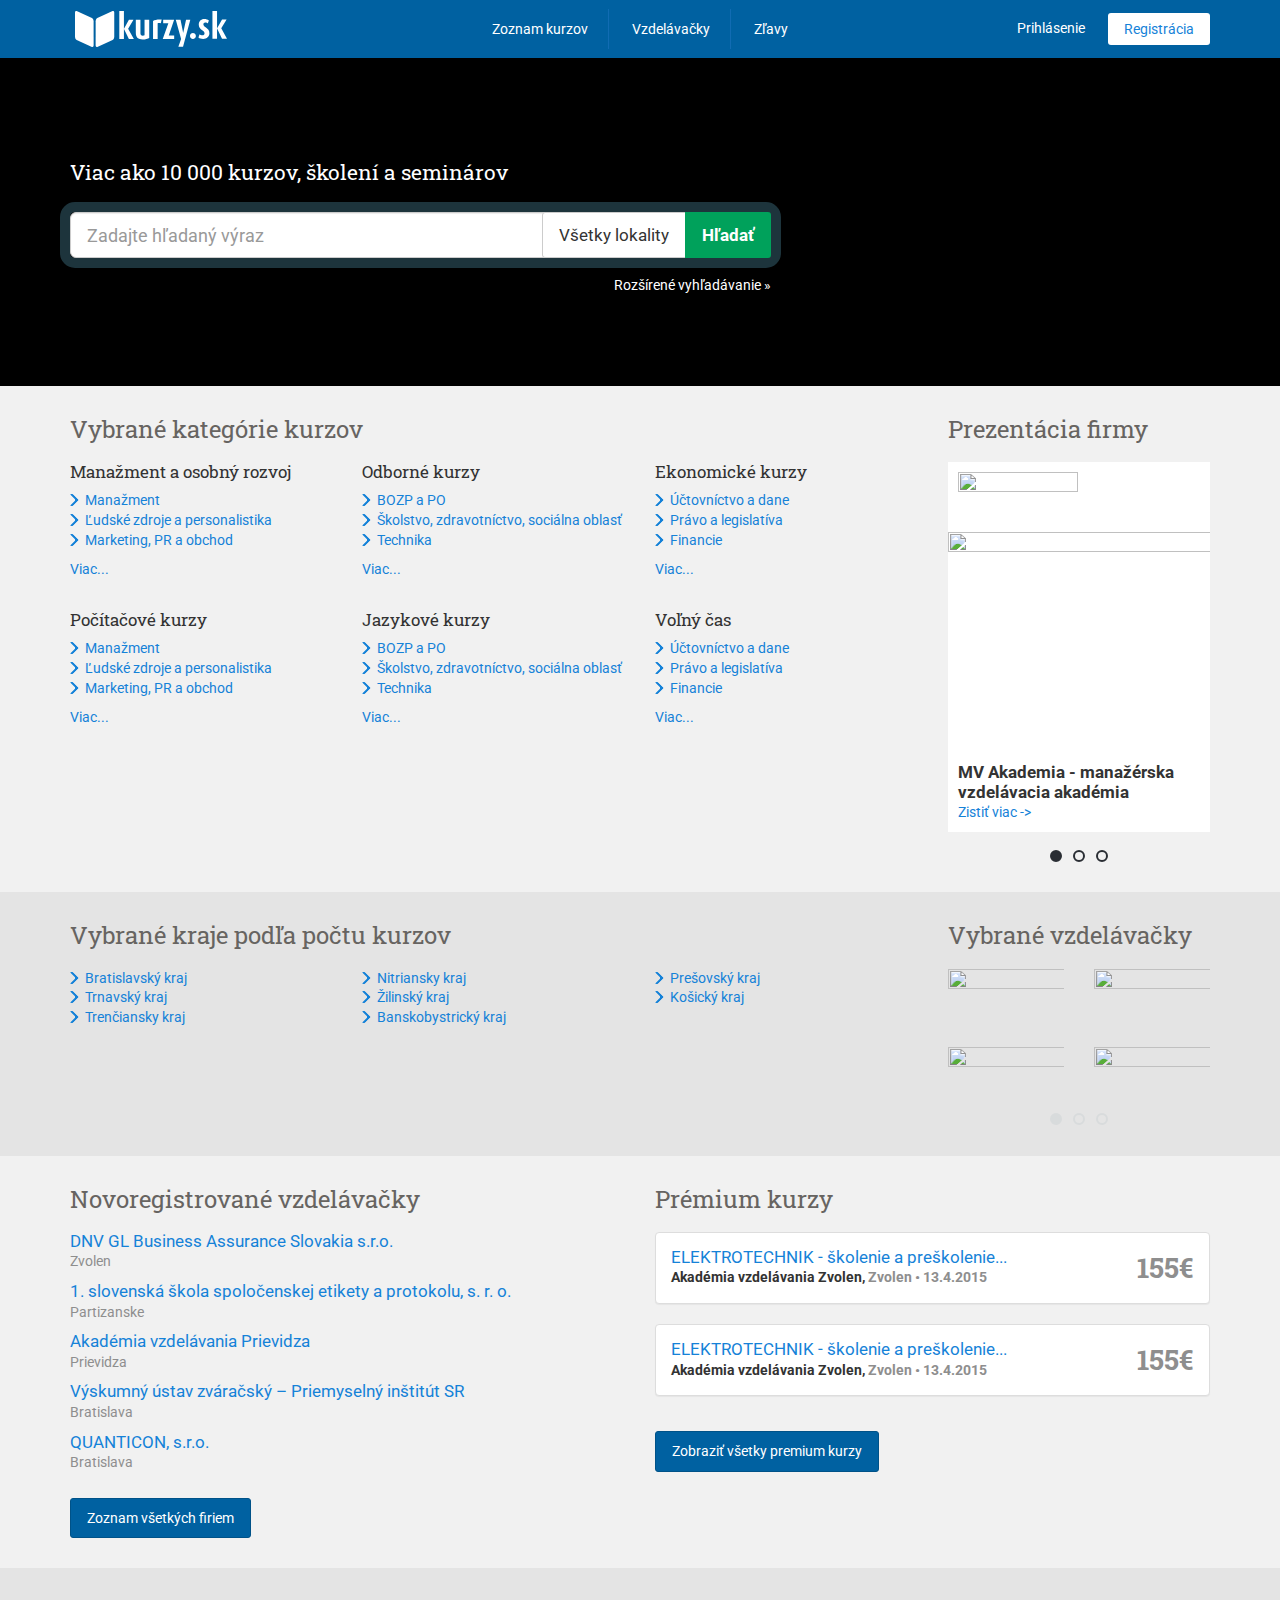
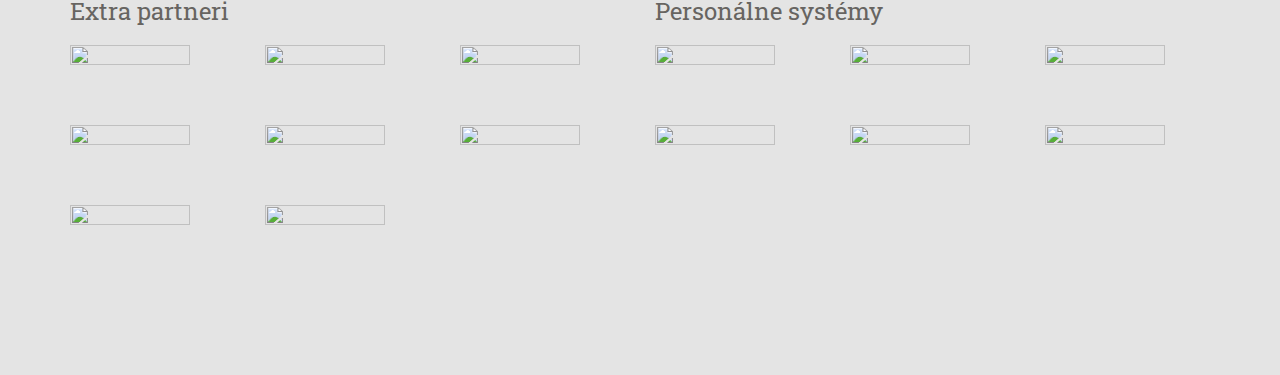
==== commit 7d85d085: "responzivne upravy" ====
--- a/index.html
+++ b/index.html
@@ -43,7 +43,7 @@
                             <span class="icon-bar"></span>
                             <span class="icon-bar"></span>
                         </button>
-                        <a class="navbar-brand" href="index.html"><img src="images/logo_kurzy.png" alt="" title="" width="114" height="36"></a>
+                        <a class="navbar-brand" href="index.html"><img src="images/kurzy_sk_white.svg" alt="" title="" width="114" height="36"></a>
                     </div><!-- end of .navbar-header -->
                 </div>
                 <div class="col-sm-6 col-lg-6">
@@ -51,7 +51,7 @@
                         <ul class="nav navbar-nav">
                             <li><a href="#">Zoznam kurzov</a></li>
                             <li><a href="#">Vzdelávačky</a></li>
-                            <li><a href="#">Zľavy</a></li>
+                            <li class="no-border"><a href="#">Zľavy</a></li>
                             <li class="visible-xs-block"><a href="#">Prihlásenie</a></li>
                             <li class="visible-xs-block"><a href="#">Registrácia</a></li>
                         </ul>
@@ -88,7 +88,7 @@
                                         </form>
                                     </div><!-- end of .complex-search -->
                                     <div class="text-right">
-                                        <a href="#">Rozšírené vzhľadávanie »</a>
+                                        <a href="#">Rozšírené vyhľadávanie »</a>
                                     </div>
                                 </div>
                             </div><!-- end of .row -->
@@ -350,10 +350,9 @@
                                 <a class="font-size-large" href="#">QUANTICON, s.r.o. </a>
                                 <div class="color-gray-dark">Bratislava</div>
                             </li>
-                            <li>
-                                <a class="font-size-large" href="#">Zoznam všetkých firiem »</a>
-                            </li>
                         </ul>
+
+                        <a class="btn btn-primary btn-lg margin-on-top" href="#">Zoznam všetkých firiem</a>
                     </div><!-- end of .col-sm-6 -->
                     <div class="col-sm-6">
                         <h2>Prémium kurzy</h2>
--- a/css/development.css
+++ b/css/development.css
@@ -222,6 +222,9 @@
 .container {
   position: relative;
 }
+.block-xs {
+  display: block;
+}
 /* -----------------------------------------
    Buttons
 ----------------------------------------- */
@@ -378,7 +381,7 @@
   float: none;
   border-bottom: 1px solid #2b96ea;
 }
-.navbar-nav li:last-child {
+.navbar-nav li.no-border {
   border: none;
 }
 .navbar-right {
@@ -491,6 +494,9 @@
 /* -----------------------------------------
    Container
 ----------------------------------------- */
+.container-fluid > .container {
+  padding: 0;
+}
 .container-gray {
   background-color: #f1f1f1;
 }
@@ -530,9 +536,6 @@
 /* -----------------------------------------
    Content
 ----------------------------------------- */
-.content > .container {
-  padding: 0;
-}
 .panel-content {
   padding: 0 15px 15px;
   overflow: hidden;
@@ -647,6 +650,9 @@
 .sidebar-right .sidebar-item {
   padding: 15px 0;
 }
+.sidebar-right .sidebar-item:first-child {
+  padding-top: 0;
+}
 .sidebar-right .sidebar-white {
   background-color: #ffffff;
 }
@@ -693,11 +699,10 @@
 }
 .offer-price {
   color: #8e8e8e;
-  font-size: 28px;
-  font-family: 'Roboto Slab', Helvetica, Arial, sans-serif;
-  font-weight: bold;
-  text-align: right;
-  padding-top: 10px;
+  font-size: 21px;
+  font-family: 'Roboto Slab', Helvetica, Arial, sans-serif;
+  font-weight: bold;
+  padding-top: 5px;
 }
 .logo-list img {
   margin-bottom: 30px;
--- a/css/development_media.css
+++ b/css/development_media.css
@@ -111,11 +111,11 @@
   /* -----------------------------------------
        Content
     ----------------------------------------- */
-  .content > .container {
-    padding: 0 15px;
-  }
 }
 @media (min-width: 768px) {
+  .block-xs {
+    display: inline;
+  }
   /* -----------------------------------------
        Lists
     ----------------------------------------- */
@@ -144,6 +144,12 @@
     margin-bottom: 0;
   }
   /* -----------------------------------------
+       Container
+    ----------------------------------------- */
+  .container-fluid > .container {
+    padding: 0 15px;
+  }
+  /* -----------------------------------------
        Content
     ----------------------------------------- */
   .panel-content {
@@ -177,6 +183,11 @@
   .premium-course-price {
     text-align: right;
   }
+  .offer-price {
+    font-size: 28px;
+    text-align: right;
+    padding-top: 0px;
+  }
   /* -----------------------------------------
        Detail
     ----------------------------------------- */
@@ -199,7 +210,13 @@
        Header - navbar
     ----------------------------------------- */
   .navbar-brand img {
-    height: auto;
+    height: 36px;
+  }
+  /* -----------------------------------------
+       Homepage
+    ----------------------------------------- */
+  .offer-price {
+    padding-top: 10px;
   }
   /* -----------------------------------------
        Detail
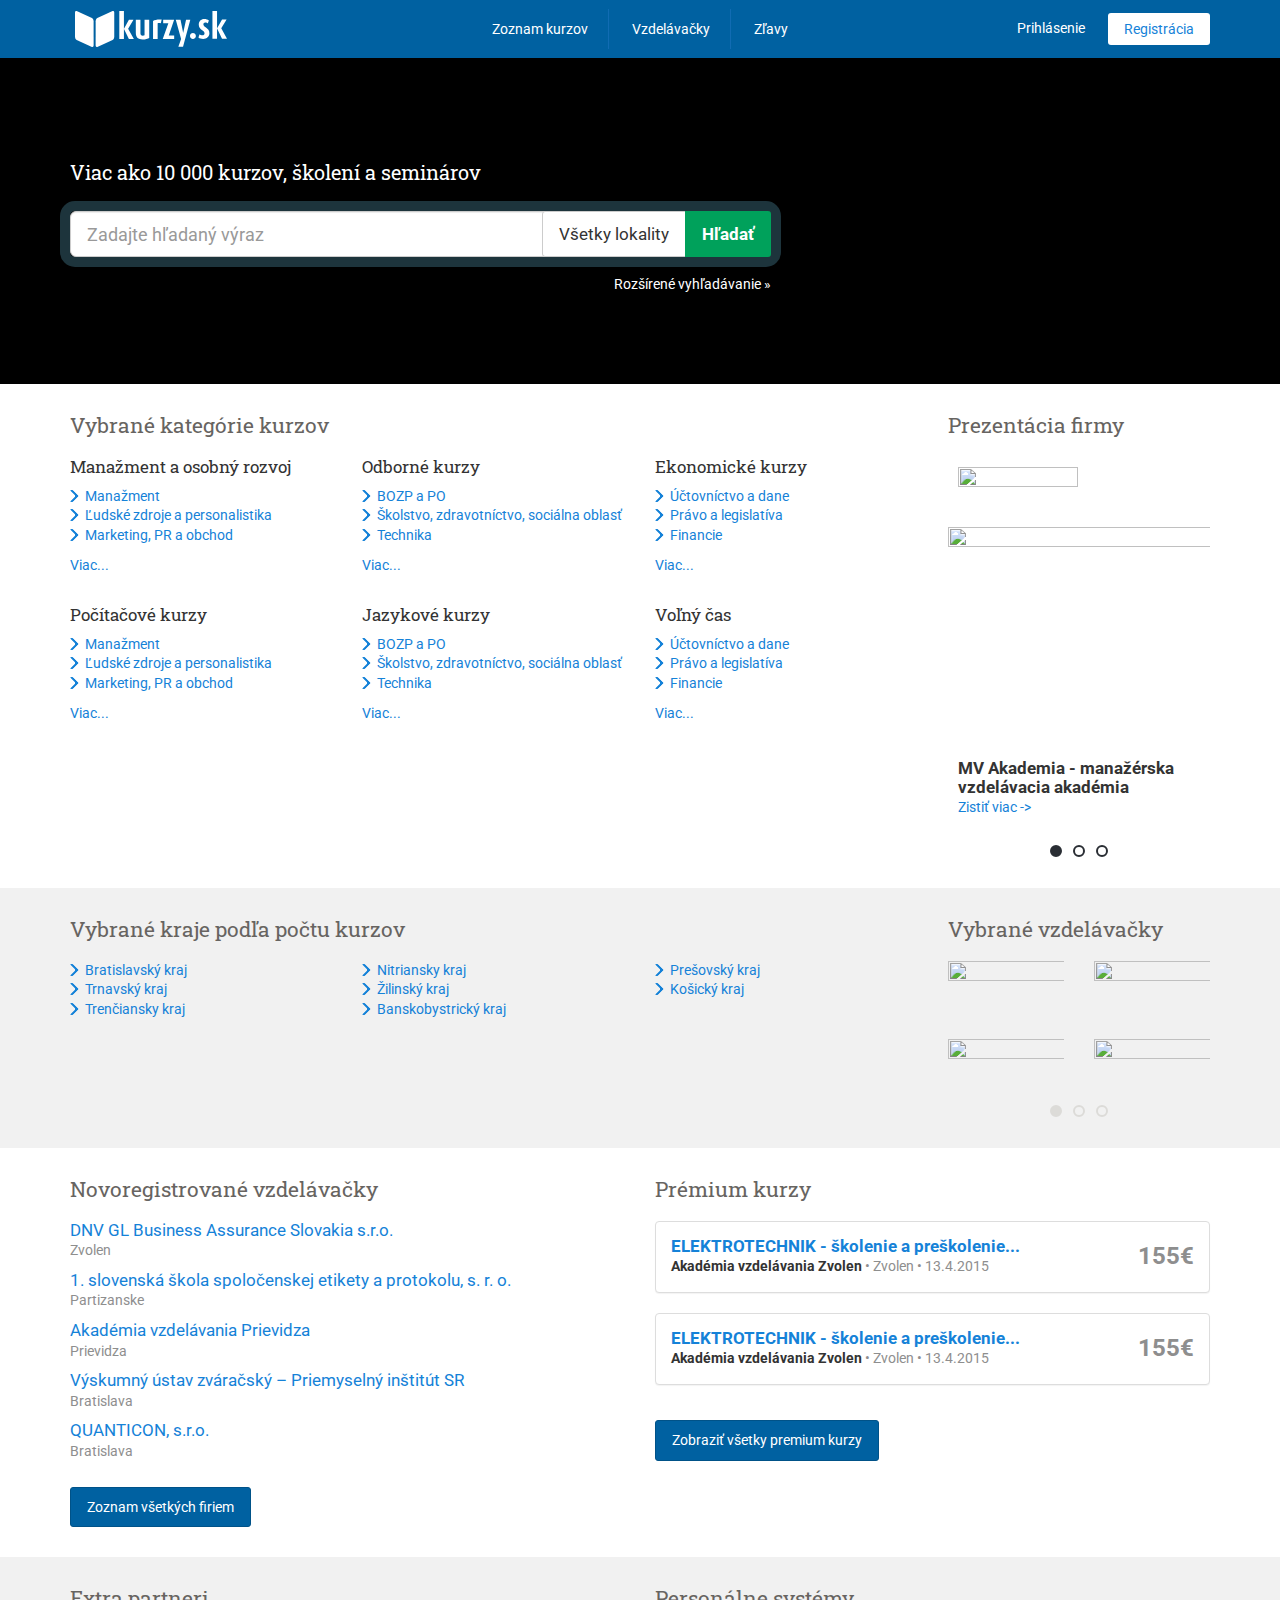
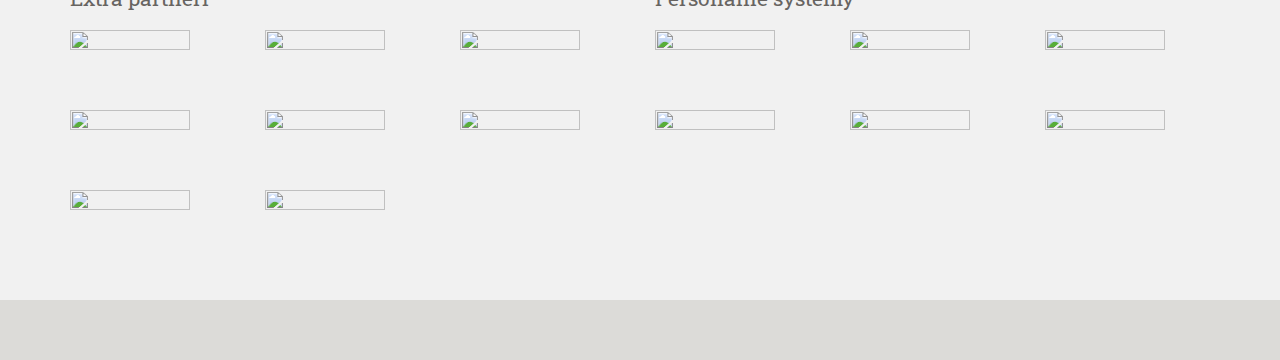
==== commit a198d79c: "Pridane cierne SVG ikonky, uprava Kurzov na HP" ====
--- a/index.html
+++ b/index.html
@@ -88,10 +88,32 @@
                                         </form>
                                     </div><!-- end of .complex-search -->
                                     <div class="text-right">
-                                        <a href="#">Rozšírené vyhľadávanie »</a>
+                                        <a data-toggle="collapse" href="#advanced-search-collapse" aria-expanded="false" aria-controls="advanced-search-collapse">Rozšírené vyhľadávanie »</a>
                                     </div>
                                 </div>
                             </div><!-- end of .row -->
+
+                            <div class="collapse" id="advanced-search-collapse">
+                                <form class="advanced-search form-horizontal">
+                                    <div class="form-group">
+                                        <label for="inputEmail3" class="col-sm-2 control-label">Lokalita</label>
+                                        <div class="col-sm-4">
+                                            <select class="form-control" onchange="$.Country.change(this.value)" name="country" id="frmsearchForm-country"><option value=""></option><option value="124">Česko</option><option value="151">Slovensko</option><option value="159">Veľká Británia</option><option value="foreign">Zahraničie</option></select>
+                                        </div>
+                                    </div>
+                                    <div class="form-group">
+                                        <label for="inputPassword3" class="col-sm-2 control-label">Kategoria</label>
+                                        <div class="col-sm-4">
+                                            <select class="form-control" onchange="$.Subcategories.load(this.value)" name="category" id="frmsearchForm-category"><option value=""></option><option value="1">Jazyky</option><option value="2">IT a počítače</option><option value="3">Účtovníctvo a dane</option><option value="4">Ľudské zdroje a personalistika</option><option value="5">Manažment</option><option value="6">Šport, hobby, zdravie a krása</option><option value="7">Odborné</option><option value="12">BOZP a PO</option><option value="13">Marketing, PR a obchod </option><option value="14">Rôzne</option><option value="60">Financie</option><option value="61">Právo a legislatíva</option><option value="64">Školstvo, zdravotníctvo a sociálna oblasť</option><option value="65">Technika</option></select>
+                                        </div>
+                                    </div>
+                                    <div class="form-group">
+                                        <div class="col-sm-offset-2 col-sm-4">
+                                            <button type="submit" class="btn btn-default">Hľadať</button>
+                                        </div>
+                                    </div>
+                                </form>
+                            </div>
                         </div>
                     </div>
                     <div class="col-sm-3 hidden-xs">
@@ -102,7 +124,7 @@
         </div><!-- end of .container-fluid -->
 
 
-        <div class="container-fluid container-gray">
+        <div class="container-fluid container-white">
             <div class="container double-margin-on-bottom">
                 <div class="row">
                     <div class="col-sm-9">
@@ -214,7 +236,7 @@
 
 
 
-        <div class="container-fluid">
+        <div class="container-fluid container-gray">
             <div class="container double-margin-on-bottom">
                 <div class="row">
                     <div class="col-sm-9">
@@ -323,7 +345,7 @@
 
 
 
-        <div class="container-fluid container-gray">
+        <div class="container-fluid container-white">
             <div class="container double-margin-on-bottom">
                 <div class="row">
                     <div class="col-sm-6">
@@ -361,11 +383,11 @@
                             <div class="panel-body">
                                 <div class="row">
                                     <div class="col-sm-9">
-                                        <a class="font-size-large" href="#">ELEKTROTECHNIK - školenie a preškolenie...</a>
-                                        <div class="bold">
-                                            Akadémia vzdelávania Zvolen, <span class="color-gray-dark">Zvolen • 13.4.2015</span>
-                                        </div>
-                                    </div><!-- end of .col-sm-9 -->
+                                        <a class="font-size-large bold" href="#">ELEKTROTECHNIK - školenie a preškolenie...</a>
+                                        <span class="bold">Akadémia vzdelávania Zvolen</span>
+                                        <span class="color-gray-dark">• Zvolen • 13.4.2015</span>
+                                        
+		                        	</div><!-- end of .col-sm-9 -->
                                     <div class="col-sm-3">
                                         <div class="offer-price">155€</div>
                                     </div>
@@ -377,10 +399,10 @@
                             <div class="panel-body">
                                 <div class="row">
                                     <div class="col-sm-9">
-                                        <a class="font-size-large" href="#">ELEKTROTECHNIK - školenie a preškolenie...</a>
-                                        <div class="bold">
-                                            Akadémia vzdelávania Zvolen, <span class="color-gray-dark">Zvolen • 13.4.2015</span>
-                                        </div>
+                                        <a class="font-size-large bold" href="#">ELEKTROTECHNIK - školenie a preškolenie...</a>
+                                       
+                                            <span class="bold">Akadémia vzdelávania Zvolen</span>
+                                            <span class="color-gray-dark">• Zvolen • 13.4.2015</span>
                                     </div><!-- end of .col-sm-9 -->
                                     <div class="col-sm-3">
                                         <div class="offer-price">155€</div>
@@ -399,7 +421,7 @@
 
 
 
-        <div class="container-fluid">
+        <div class="container-fluid container-gray">
             <div class="container double-margin-on-bottom">
                 <div class="row">
                     <div class="col-sm-6">
--- a/css/development.css
+++ b/css/development.css
@@ -22,7 +22,7 @@
   font-size: 17px;
 }
 .font-size-extra-large {
-  font-size: 28px;
+  font-size: 24px;
 }
 .color-gray-dark {
   color: #8e8e8e;
@@ -120,7 +120,7 @@
 body {
   font-family: 'Roboto', Helvetica, Arial, sans-serif;
   line-height: 140%;
-  background-color: #e4e4e4;
+  background-color: #dcdbd8;
 }
 body,
 div,
@@ -170,24 +170,24 @@
   margin-bottom: 15px;
 }
 h1 {
-  font-size: 34px;
+  font-size: 30px;
 }
 .list h1 {
   color: #444444;
-  font-size: 21px;
+  font-size: 20px;
   margin-top: 15px;
 }
 .list h1 span {
   font-weight: normal;
 }
 h2 {
-  font-size: 28px;
+  font-size: 24px;
 }
 h3 {
-  font-size: 24px;
+  font-size: 21px;
 }
 h4 {
-  font-size: 21px;
+  font-size: 20px;
 }
 a {
   color: #1582d8;
@@ -295,11 +295,11 @@
   width: 12px;
   height: 12px;
   margin: 0 4px;
-  border-color: #d8dbdc;
+  border-color: #dcdbd8;
   border-width: 2px;
 }
 .carousel .carousel-indicators li.active {
-  background-color: #d8dbdc;
+  background-color: #dcdbd8;
 }
 .carousel .carousel-indicators.black-indicators li {
   border-color: #2a2e34;
@@ -319,6 +319,16 @@
 }
 .sidebar-right .carousel .carousel-indicators {
   bottom: -5px;
+}
+/* -----------------------------------------
+   Icons
+----------------------------------------- */
+.icon {
+  width: 16px;
+  height: auto;
+  margin-right: 5px;
+  position: relative;
+  top: -2px;
 }
 /* -----------------------------------------
    Lists
@@ -419,7 +429,7 @@
   padding: 0 15px 0 0;
   margin: 0 15px !important;
   background: url("../images/design/li_gray.png") no-repeat 100% 13px;
-  border-top: 1px solid #d8dbdc;
+  border-top: 1px solid #dcdbd8;
 }
 .navbar-left > li a {
   color: #676461;
@@ -481,11 +491,11 @@
   color: #8e8e8e;
   padding: 15px 0;
   margin-bottom: 30px;
-  background-color: #eaeaea;
-  -webkit-box-shadow: rgba(0, 0, 0, 0.1) 3px 3px 3px;
-  -khtml-box-shadow: rgba(0, 0, 0, 0.1) 3px 3px 3px;
-  -moz-box-shadow: rgba(0, 0, 0, 0.1) 3px 3px 3px;
-  box-shadow: rgba(0, 0, 0, 0.1) 3px 3px 3px;
+  background-color: #f1f1f1;
+  -webkit-box-shadow: rgba(0, 0, 0, 0.2) 0 0 3px;
+  -khtml-box-shadow: rgba(0, 0, 0, 0.2) 0 0 3px;
+  -moz-box-shadow: rgba(0, 0, 0, 0.2) 0 0 3px;
+  box-shadow: rgba(0, 0, 0, 0.2) 0 0 3px;
   filter: progid:DXImageTransform.Microsoft.Shadow(Strength=3, Direction=135, Color=#8e8e8e);
 }
 .subheader-right {
@@ -499,14 +509,17 @@
 }
 .container-gray {
   background-color: #f1f1f1;
+}
+.container-white {
+  background-color: #ffffff;
 }
 .panel-container {
   margin-bottom: 45px;
   background-color: #ffffff;
-  -webkit-box-shadow: rgba(0, 0, 0, 0.15) 0px 0px 5px;
-  -khtml-box-shadow: rgba(0, 0, 0, 0.15) 0px 0px 5px;
-  -moz-box-shadow: rgba(0, 0, 0, 0.15) 0px 0px 5px;
-  box-shadow: rgba(0, 0, 0, 0.15) 0px 0px 5px;
+  -webkit-box-shadow: rgba(0, 0, 0, 0.15) 0px 0px 4px;
+  -khtml-box-shadow: rgba(0, 0, 0, 0.15) 0px 0px 4px;
+  -moz-box-shadow: rgba(0, 0, 0, 0.15) 0px 0px 4px;
+  box-shadow: rgba(0, 0, 0, 0.15) 0px 0px 4px;
   filter: progid:DXImageTransform.Microsoft.Shadow(Strength=3, Direction=135, Color=#8e8e8e);
 }
 /* -----------------------------------------
@@ -552,11 +565,15 @@
 }
 .offer-list li {
   padding: 15px 0;
-  border-bottom: 1px solid #d8dbdc;
+  border-bottom: 1px solid #dcdbd8;
+}
+.offer-list h1 span {
+  color: #a9a9a9;
 }
 .offer-list h2 {
+  font-family: 'Roboto', Helvetica, Arial, sans-serif;
   font-size: 17px;
-  margin: 0 0 5px;
+  margin: 0 0 3px;
 }
 .offer-list h2 a {
   font-weight: bold;
@@ -578,7 +595,7 @@
   box-shadow: none;
   border-radius: 0;
   border: none;
-  border-bottom: 1px solid #d8dbdc;
+  border-bottom: 1px solid #dcdbd8;
 }
 .sidebar-left .panel-heading {
   padding: 0;
@@ -609,7 +626,7 @@
   height: 1px;
   margin-top: 20px;
   display: block;
-  background-color: #d8dbdc;
+  background-color: #dcdbd8;
 }
 .sidebar-left .sidebar-criteria li::before {
   content: "";
@@ -661,7 +678,7 @@
   font-size: 17px;
   padding-bottom: 10px;
   margin-bottom: 10px;
-  border-bottom: 1px solid #d8dbdc;
+  border-bottom: 1px solid #dcdbd8;
 }
 .sidebar-right .sidebar-list {
   padding: 0;
@@ -682,7 +699,7 @@
 }
 .hp-search-title {
   color: #ffffff;
-  font-size: 21px;
+  font-size: 20px;
   font-family: 'Roboto Slab', Helvetica, Arial, sans-serif;
   line-height: 140%;
   margin-bottom: 15px;
@@ -690,17 +707,24 @@
 .hp-search a {
   color: #ffffff;
 }
+.hp-search .advanced-search {
+  margin-top: 60px;
+}
+.hp-search .advanced-search label {
+  color: #ffffff;
+  text-align: left !important;
+}
 h2 {
   color: #676461;
-  font-size: 24px;
+  font-size: 21px;
   font-weight: normal;
   font-family: 'Roboto Slab', Helvetica, Arial, sans-serif;
   margin: 30px 0 20px;
 }
 .offer-price {
   color: #8e8e8e;
-  font-size: 21px;
-  font-family: 'Roboto Slab', Helvetica, Arial, sans-serif;
+  font-size: 17px;
+  font-family: 'Roboto', Helvetica, Arial, sans-serif;
   font-weight: bold;
   padding-top: 5px;
 }
@@ -713,13 +737,13 @@
 .detail-header {
   padding: 15px;
   background-color: #f1f1f1;
-  border-bottom: 1px solid #d8dbdc;
+  border-bottom: 1px solid #dcdbd8;
   overflow: hidden;
 }
 .detail-header .profile-title {
   color: #444444;
   font-family: 'Roboto Slab', Helvetica, Arial, sans-serif;
-  font-size: 21px;
+  font-size: 20px;
   line-height: 110%;
   margin: 0 0 5px;
 }
@@ -735,15 +759,15 @@
   width: 120px;
   padding: 5px;
   background-color: #ffffff;
-  border: 1px solid #d8dbdc;
+  border: 1px solid #dcdbd8;
 }
 .detail h1 {
-  font-size: 21px;
+  font-size: 20px;
   line-height: 120%;
   margin-top: 15px;
 }
 .detail-title {
-  font-size: 21px;
+  font-size: 20px;
   font-weight: bold;
   font-family: 'Roboto Slab', Helvetica, Arial, sans-serif;
   margin-bottom: 15px;
@@ -757,7 +781,7 @@
 .detail-divider {
   height: 1px;
   margin: 30px 0;
-  background-color: #d8dbdc;
+  background-color: #dcdbd8;
 }
 .detail-desc-list {
   padding: 0;
--- a/css/development_media.css
+++ b/css/development_media.css
@@ -22,7 +22,7 @@
   font-size: 17px;
 }
 .font-size-extra-large {
-  font-size: 28px;
+  font-size: 24px;
 }
 .color-gray-dark {
   color: #8e8e8e;
@@ -159,7 +159,7 @@
        Sidebars
     ----------------------------------------- */
   .sidebar-left {
-    border-right: 1px solid #d8dbdc;
+    border-right: 1px solid #dcdbd8;
   }
   .sidebar-left .panel {
     background: none;
@@ -184,7 +184,7 @@
     text-align: right;
   }
   .offer-price {
-    font-size: 28px;
+    font-size: 24px;
     text-align: right;
     padding-top: 0px;
   }
@@ -202,7 +202,7 @@
     padding: 10px 15px;
   }
   .detail h1 {
-    font-size: 24px;
+    font-size: 21px;
   }
 }
 @media (min-width: 992px) {
@@ -233,6 +233,6 @@
     margin: 10px 0 5px;
   }
   .detail h1 {
-    font-size: 28px;
-  }
-}
+    font-size: 24px;
+  }
+}
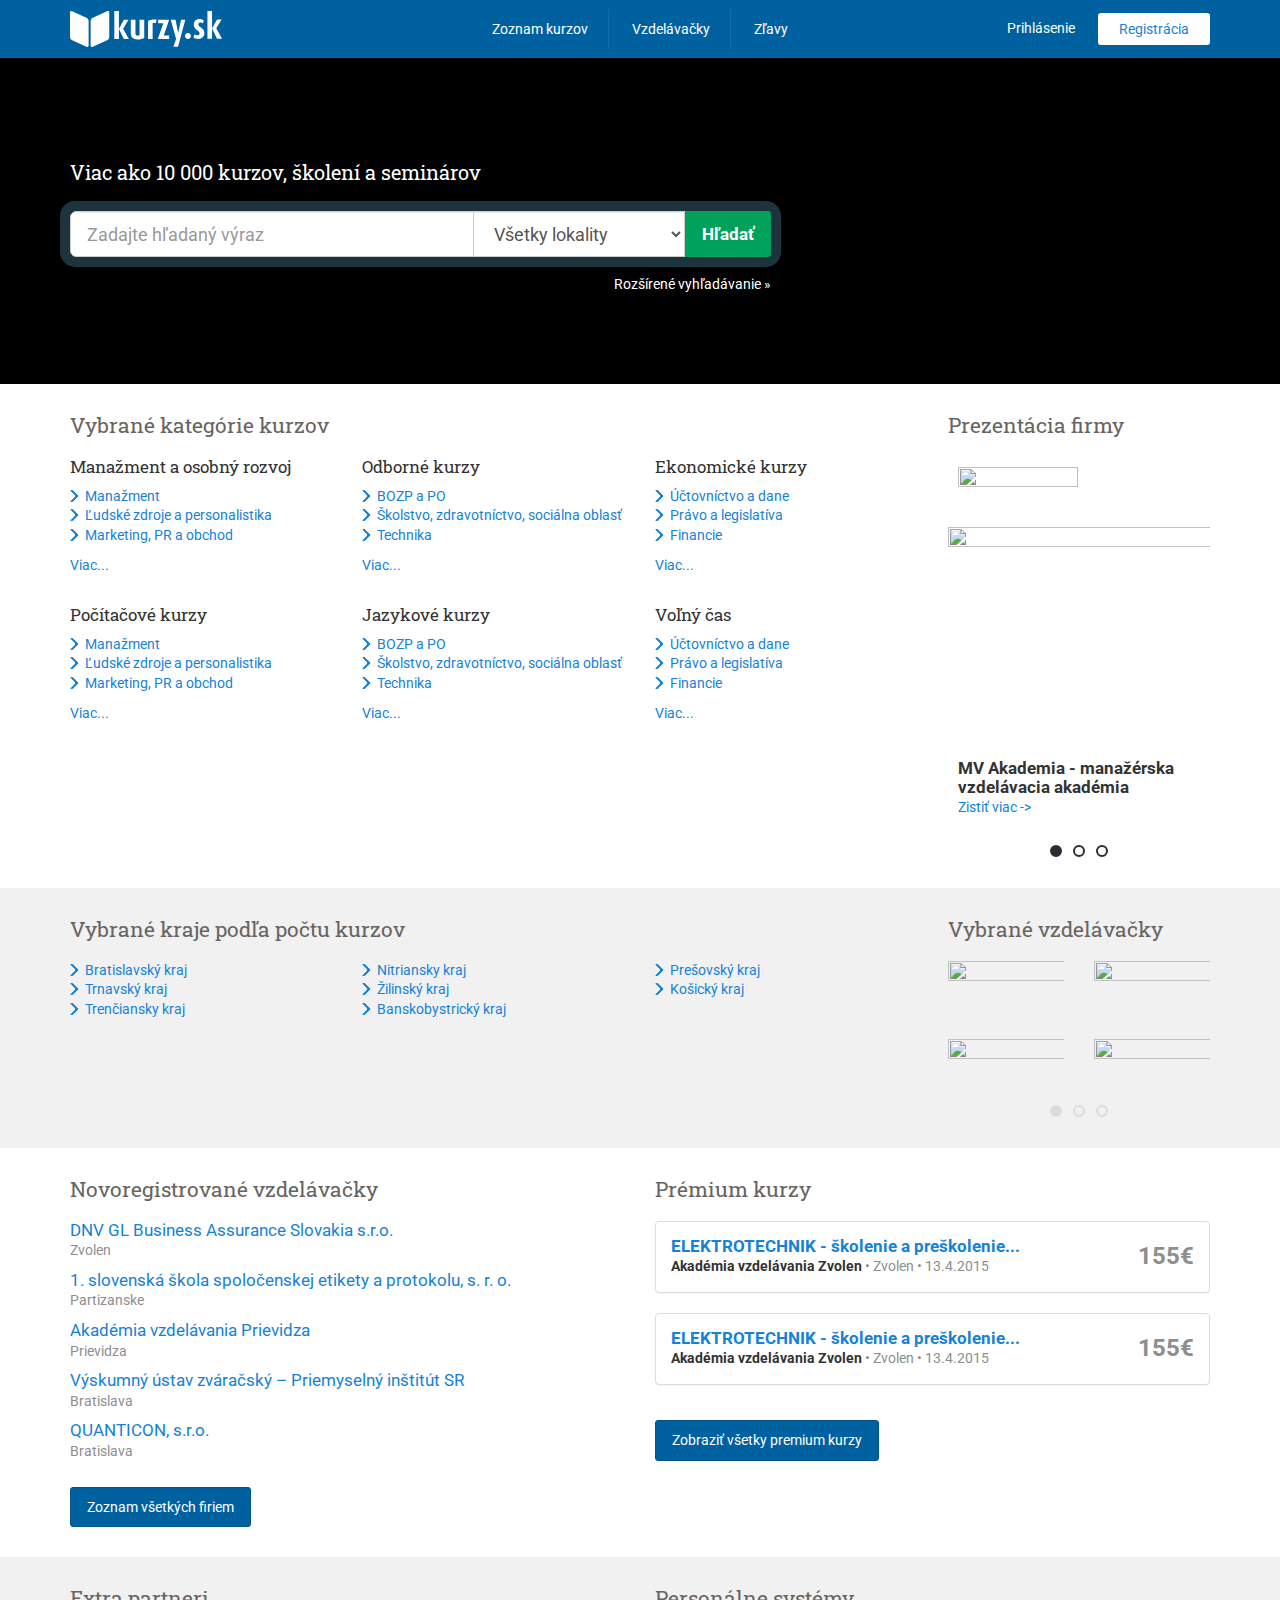
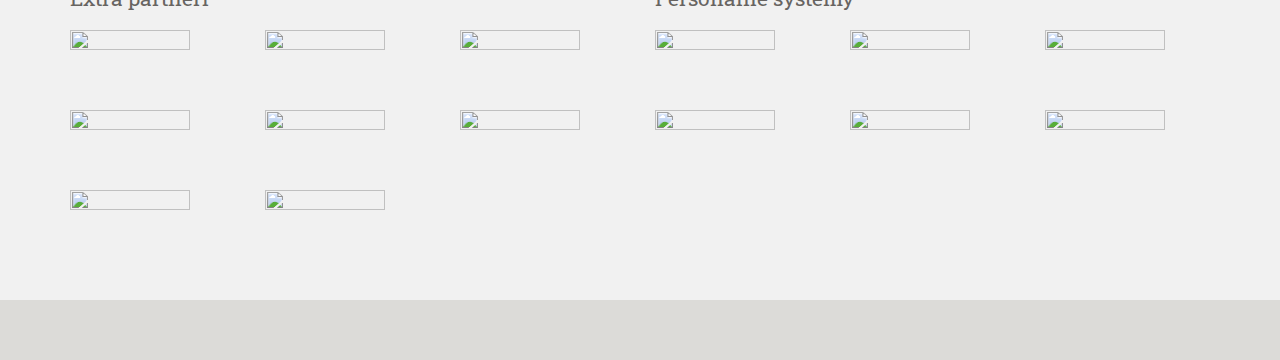
==== commit 40ed7323: "edit svg icons, select in complex search" ====
--- a/index.html
+++ b/index.html
@@ -31,6 +31,9 @@
 </head>
 
 <body class="homepage">
+
+    <!-- namiesto priamo vlozene SVG treba pouzit include <?php include_once("../../images/svg/sprite/svg-sprite.svg"); ?> -->
+    <svg xmlns="http://www.w3.org/2000/svg" style="display: none"><symbol viewBox="0 0 32 32" id="icon-calendar"><title>calendar</title> <g> <path fill="none" d="M3.097,29.064h25.805c0.089,0,0.163-0.075,0.163-0.164l0.001-22.901c0-0.089-0.073-0.161-0.163-0.161h-3.709   V7.29c0,0.801-0.651,1.452-1.453,1.452c-0.799,0-1.451-0.651-1.451-1.452V5.838h-4.837V7.29c0,0.801-0.651,1.452-1.452,1.452   c-0.8,0-1.451-0.651-1.451-1.452V5.838H9.71V7.29c0,0.801-0.651,1.452-1.452,1.452c-0.8,0-1.452-0.651-1.452-1.452V5.838H3.097   C3.008,5.838,2.936,5.91,2.936,6v22.9C2.936,28.989,3.01,29.064,3.097,29.064z"/> <path d="M28.902,2.935h-3.709V1.482c0-0.8-0.651-1.451-1.453-1.451c-0.799,0-1.451,0.651-1.451,1.451v1.452h-4.837   V1.482c0-0.8-0.651-1.451-1.452-1.451c-0.8,0-1.451,0.651-1.451,1.451v1.452H9.709V1.482c0-0.8-0.651-1.451-1.452-1.451   c-0.8,0-1.452,0.651-1.452,1.451v1.452H3.097C1.407,2.935,0.032,4.31,0.032,6v22.9c0,1.691,1.375,3.066,3.065,3.066h25.805   c1.69,0,3.064-1.375,3.064-3.066V6C31.967,4.31,30.593,2.935,28.902,2.935z M2.936,6c0-0.09,0.072-0.162,0.162-0.162h3.709V7.29   c0,0.801,0.652,1.452,1.452,1.452C9.06,8.742,9.71,8.09,9.71,7.29V5.838h4.839V7.29c0,0.801,0.651,1.452,1.451,1.452   c0.801,0,1.452-0.651,1.452-1.452V5.838h4.837V7.29c0,0.801,0.652,1.452,1.451,1.452c0.802,0,1.453-0.651,1.453-1.452V5.838h3.709   c0.09,0,0.163,0.072,0.163,0.161L29.065,28.9c0,0.089-0.074,0.164-0.163,0.164H3.097c-0.087,0-0.162-0.075-0.162-0.164V6z"/> </g> <rect x="7.001" y="12" width="3.999" height="3"/> <rect x="7.001" y="16.999" width="3.999" height="3"/> <rect x="7.001" y="21.998" width="3.999" height="2.999"/> <rect x="14" y="21.998" width="3.999" height="2.999"/> <rect x="14" y="16.999" width="3.999" height="3"/> <rect x="14" y="12" width="3.999" height="3"/> <rect x="20.999" y="21.998" width="4" height="2.999"/> <rect x="20.999" y="16.999" width="4" height="3"/> <rect x="20.999" y="12" width="4" height="3"/> </symbol><symbol viewBox="0 0 32 32" id="icon-capacity"><title>capacity</title> <g> <g> <path d="M24.979,19.128c0.468,0.234,0.702,0.633,0.702,1.194v4.534v0.809c0,0.352-0.104,0.656-0.315,0.914    c-0.21,0.258-0.479,0.387-0.81,0.387H7.302c-0.305,0-0.562-0.129-0.774-0.387c-0.21-0.258-0.315-0.562-0.315-0.914v-0.809v-4.534    c0-0.562,0.234-0.96,0.702-1.194l4.851-2.249L13.663,16c-0.891-0.539-1.571-1.312-2.039-2.319    c-0.446-0.89-0.668-1.839-0.668-2.848c0-0.305,0.024-0.597,0.071-0.878c0.046-0.282,0.105-0.551,0.175-0.809    c0.329-1.194,0.92-2.179,1.775-2.953c0.855-0.772,1.845-1.16,2.969-1.16c1.148,0,2.156,0.399,3.023,1.196    c0.866,0.796,1.452,1.803,1.758,3.021c0.117,0.586,0.174,1.113,0.174,1.582c0,0.938-0.186,1.839-0.561,2.707    c-0.469,1.055-1.147,1.851-2.038,2.39l2.002,0.949L24.979,19.128L24.979,19.128z M6.212,17.652    C5.696,17.886,5.292,18.243,5,18.724c-0.293,0.48-0.439,1.014-0.439,1.599v4.534H0.94c-0.258,0-0.468-0.099-0.633-0.299    c-0.164-0.199-0.246-0.45-0.246-0.755v-4.288c0-0.516,0.188-0.844,0.562-0.983L6.071,16c-0.656-0.398-1.184-0.966-1.582-1.705    c-0.398-0.738-0.598-1.564-0.598-2.478c0-0.632,0.105-1.235,0.317-1.81c0.21-0.575,0.498-1.073,0.86-1.494    c0.363-0.422,0.785-0.755,1.265-1.001c0.481-0.246,1.002-0.369,1.564-0.369c0.375,0,0.726,0.059,1.055,0.175    c0.327,0.117,0.644,0.27,0.948,0.457C9.504,8.76,9.305,9.78,9.305,10.833c0,0.82,0.117,1.611,0.351,2.373    c0.234,0.761,0.562,1.447,0.984,2.056c-0.258,0.282-0.527,0.504-0.809,0.668L6.212,17.652z M31.377,18.531    c0.375,0.188,0.562,0.515,0.562,0.983v4.287c0,0.306-0.082,0.557-0.246,0.756c-0.163,0.2-0.375,0.299-0.634,0.299h-3.724v-4.534    c0-0.585-0.148-1.118-0.439-1.599c-0.294-0.48-0.686-0.838-1.178-1.071L22.239,16c-0.329-0.188-0.645-0.456-0.95-0.809    c0.398-0.609,0.709-1.283,0.932-2.021c0.222-0.738,0.334-1.517,0.334-2.337c0-0.539-0.048-1.053-0.141-1.545    c-0.094-0.492-0.234-0.972-0.421-1.442c0.304-0.21,0.631-0.38,0.982-0.509c0.354-0.129,0.717-0.193,1.092-0.193    c0.561,0,1.089,0.123,1.581,0.369s0.92,0.579,1.283,1.001c0.362,0.421,0.649,0.919,0.859,1.494    c0.213,0.574,0.317,1.178,0.317,1.81c0,0.891-0.2,1.704-0.6,2.442c-0.396,0.738-0.9,1.307-1.509,1.706L31.377,18.531    L31.377,18.531z"/> </g> </g> </symbol><symbol viewBox="0 0 32 32" id="icon-company"><title>company</title> <g> <g id="company-Layer_1_78_"> <g> <path d="M30.5,29.053H1.488c-0.802,0-1.451,0.65-1.451,1.453c0,0.801,0.649,1.449,1.451,1.449H30.5     c0.801,0,1.451-0.648,1.451-1.449C31.949,29.703,31.301,29.053,30.5,29.053z"/> <path d="M3.301,25.281c-0.801,0-1.451,0.65-1.451,1.451s0.649,1.451,1.451,1.451h25.385     c0.803,0,1.451-0.65,1.451-1.451s-0.648-1.451-1.451-1.451h-0.361V12.226h0.361c0.402,0,0.727-0.324,0.727-0.725     c0-0.4-0.326-0.725-0.727-0.725H3.301c-0.401,0-0.725,0.325-0.725,0.725c0,0.4,0.324,0.725,0.725,0.725h0.363v13.055H3.301     L3.301,25.281z M25.422,12.226v13.055H21.07V12.226H25.422z M18.168,12.226v13.055h-4.351V12.226H18.168z M6.564,12.226h4.352     v13.055H6.564V12.226z"/> <path d="M1.488,9.473H30.5c0.004,0,0.01,0,0.014,0c0.801,0,1.449-0.649,1.449-1.451     c0-0.637-0.408-1.177-0.979-1.373L16.59,0.172c-0.378-0.17-0.811-0.17-1.19,0L0.893,6.699C0.269,6.98-0.074,7.658,0.069,8.327     C0.213,8.995,0.804,9.473,1.488,9.473z"/> </g> </g> </g> </symbol><symbol viewBox="0 0 32 32" id="icon-course"><title>course</title> <g> <g> <path d="M23.276,27.758c0.238,0.038,0.479-0.021,0.677-0.163c0.191-0.139,0.326-0.354,0.36-0.595l0.217-1.423    c0.04-0.285,0.219-0.53,0.479-0.66l1.288-0.644c0.219-0.109,0.382-0.298,0.454-0.526c0.075-0.232,0.053-0.481-0.057-0.696    l-0.664-1.284c-0.129-0.251-0.129-0.557,0-0.809l0.664-1.283c0.109-0.215,0.132-0.463,0.057-0.694    c-0.075-0.232-0.238-0.42-0.454-0.529l-1.288-0.643c-0.261-0.132-0.439-0.375-0.479-0.661l-0.217-1.423    c-0.034-0.239-0.169-0.454-0.36-0.593c-0.197-0.144-0.438-0.202-0.677-0.164l-1.426,0.239c-0.282,0.046-0.57-0.047-0.771-0.251    l-1.013-1.029c-0.172-0.17-0.401-0.267-0.646-0.267c-0.238,0-0.473,0.097-0.643,0.267l-1.012,1.029    c-0.201,0.205-0.49,0.298-0.772,0.251l-1.423-0.235c-0.238-0.039-0.481,0.02-0.679,0.164c-0.194,0.14-0.326,0.354-0.362,0.593    l-0.213,1.423c-0.044,0.286-0.223,0.528-0.479,0.66l-1.291,0.643c-0.213,0.111-0.379,0.298-0.453,0.529    c-0.075,0.232-0.053,0.479,0.057,0.696l0.663,1.281c0.132,0.252,0.132,0.558,0,0.809l-0.663,1.285    c-0.11,0.214-0.132,0.463-0.057,0.695c0.075,0.229,0.238,0.417,0.453,0.528l1.291,0.644c0.257,0.13,0.436,0.373,0.479,0.66    l0.213,1.422c0.036,0.238,0.168,0.453,0.362,0.595c0.196,0.144,0.439,0.201,0.679,0.162l1.423-0.233    c0.282-0.048,0.571,0.046,0.772,0.249l1.012,1.026c0.17,0.176,0.401,0.271,0.643,0.271c0.244,0,0.477-0.096,0.646-0.271    l1.013-1.026c0.2-0.203,0.488-0.297,0.771-0.249L23.276,27.758z M19.422,26.719c-3.029,0-5.49-2.461-5.49-5.488    s2.463-5.49,5.49-5.49c3.027,0,5.49,2.466,5.49,5.49C24.912,24.256,22.452,26.719,19.422,26.719z"/> <path d="M19.422,16.531c-2.585,0-4.691,2.104-4.691,4.689c0,2.589,2.107,4.691,4.691,4.691    c2.589,0,4.691-2.103,4.691-4.691C24.113,18.636,22.011,16.531,19.422,16.531z"/> <path d="M27.598,28.786l-2.551-2.555l-0.132,0.862c-0.06,0.395-0.278,0.762-0.604,0.996    c-0.322,0.235-0.727,0.336-1.131,0.27l-1.426-0.231c-0.119-0.01-0.188,0.025-0.241,0.078l-0.245,0.244l3.335,3.333    c0.131,0.13,0.316,0.174,0.488,0.124c0.173-0.057,0.301-0.197,0.335-0.376l0.302-1.62l1.623-0.305    c0.175-0.031,0.319-0.159,0.373-0.333C27.773,29.1,27.727,28.911,27.598,28.786z"/> <path d="M17.137,28.121l-1.469,0.238c-0.412,0.062-0.81-0.034-1.135-0.272c-0.324-0.235-0.543-0.599-0.604-0.998    L13.8,26.231l-2.553,2.555c-0.127,0.127-0.174,0.313-0.122,0.485c0.055,0.174,0.199,0.3,0.375,0.335l1.622,0.303l0.304,1.622    c0.033,0.179,0.161,0.319,0.333,0.376c0.171,0.05,0.359,0.006,0.484-0.122l3.334-3.335l-0.244-0.247    C17.281,28.149,17.209,28.121,17.137,28.121z"/> <path d="M20.876,5.415H8.922c-0.431,0-0.779,0.349-0.779,0.78c-0.001,0.433,0.348,0.78,0.779,0.78h11.954    c0.433,0,0.78-0.347,0.78-0.778C21.656,5.766,21.306,5.415,20.876,5.415z"/> <path d="M20.876,9.411H8.922c-0.431,0-0.779,0.349-0.779,0.777c-0.001,0.431,0.348,0.78,0.779,0.78h11.954    c0.433,0,0.78-0.347,0.78-0.779C21.656,9.759,21.306,9.411,20.876,9.411z"/> <path d="M12.581,25.687l-0.589-0.295c-0.152-0.076-0.288-0.174-0.415-0.281H6.545    c-0.345,0-0.625-0.282-0.625-0.624V2.357c0-0.345,0.28-0.625,0.625-0.625h16.747c0.345,0,0.624,0.28,0.624,0.625V13.77    c0.278,0.065,0.545,0.187,0.78,0.361c0.454,0.325,0.771,0.846,0.855,1.414l0.024-13.186c0.004-1.26-1.024-2.287-2.284-2.287H6.545    c-1.261,0-2.288,1.028-2.288,2.287v22.129c0,1.261,1.028,2.289,2.288,2.289h4.947L12.581,25.687z"/> </g> </g> </symbol><symbol viewBox="0 0 32 32" id="icon-location"><title>location</title> <g> <path d="M16-0.031c-5.843,0-10.596,4.753-10.596,10.597c0,2.353,1.503,6.189,4.594,11.73   c2.186,3.917,4.336,7.184,4.427,7.32L16,32.005l1.575-2.389c0.09-0.137,2.241-3.403,4.427-7.32   c3.092-5.541,4.595-9.377,4.595-11.73C26.597,4.722,21.844-0.031,16-0.031z M16,15.987c-3.033,0-5.493-2.459-5.493-5.492   c0-3.034,2.459-5.493,5.493-5.493s5.493,2.459,5.493,5.493C21.493,13.528,19.033,15.987,16,15.987z"/> </g> </symbol><symbol viewBox="0 0 32 32" id="icon-price"><title>price</title> <g> <path d="M21.847,19.969h-8.149c0.057,2.754,0.722,4.871,1.995,6.351c1.273,1.483,3.077,2.224,5.412,2.224   c1.642,0,3.184-0.239,4.626-0.722l0.425,3.414c-1.698,0.428-3.396,0.64-5.094,0.64c-3.509,0-6.271-1.034-8.288-3.109   c-2.016-2.072-3.066-5.003-3.151-8.797H5.845v-2.632h3.778v-2.908H5.845v-2.652h3.778c0.141-3.707,1.22-6.576,3.236-8.606   c2.016-2.03,4.744-3.045,8.181-3.045c1.501,0,3.205,0.218,5.115,0.654L25.73,4.2c-1.541-0.495-3.09-0.743-4.647-0.743   c-2.32,0-4.107,0.72-5.359,2.16c-1.252,1.44-1.921,3.493-2.006,6.16h8.128v2.652h-8.149v2.908h8.149V19.969z"/> </g> </symbol><symbol viewBox="0 0 32 32" id="icon-sale"><title>sale</title> <g> <g> <path d="M16.245,0.876c-0.383-0.385-1.141-0.682-1.685-0.662L1.025,0C0.482,0.021,0.021,0.482,0,1.024L0.214,14.56    c-0.021,0.542,0.277,1.301,0.661,1.687l15.477,15.477c0.384,0.383,1.012,0.383,1.398,0l13.973-13.975    c0.383-0.385,0.383-1.013,0-1.397L16.245,0.876z M3.257,3.208c0.839-0.839,2.2-0.839,3.039,0c0.84,0.84,0.839,2.201,0,3.04    c-0.839,0.84-2.2,0.84-3.039,0C2.417,5.408,2.417,4.048,3.257,3.208z M28.624,17.794l-10.828,10.83    c-0.386,0.385-1.014,0.385-1.399,0L3.792,16.019c-0.384-0.384-0.384-1.014,0-1.397l10.83-10.83c0.383-0.383,1.013-0.384,1.397,0    l12.605,12.604C29.009,16.781,29.009,17.41,28.624,17.794z"/> </g> <g> <path d="M16.708,15.017c0.607-0.024,1.193-0.288,1.651-0.743c0.865-0.865,1.121-2.36-0.059-3.541    c-0.552-0.551-1.204-0.826-1.891-0.797c-0.607,0.026-1.191,0.292-1.646,0.745c-0.866,0.867-1.125,2.358,0.05,3.535    C15.366,14.769,16.021,15.046,16.708,15.017z M17.489,11.542c0.648,0.647,0.459,1.427,0.01,1.875    c-0.243,0.244-0.553,0.389-0.87,0.404c-0.353,0.02-0.693-0.124-0.983-0.417c-0.666-0.664-0.484-1.449-0.036-1.898    C16.07,11.048,16.829,10.881,17.489,11.542z"/> <g> <path d="M21.926,15.703c-0.107-0.105-0.322-0.185-0.473-0.177l-11.319,0.599     c-0.152,0.009-0.186,0.102-0.079,0.208l0.759,0.759c0.109,0.108,0.32,0.19,0.469,0.182l11.333-0.627     c0.152-0.008,0.187-0.102,0.078-0.206L21.926,15.703z"/> </g> <path d="M17.867,18.599c-0.54-0.539-1.18-0.809-1.852-0.78c-0.597,0.025-1.169,0.285-1.617,0.729    c-0.849,0.85-1.105,2.315,0.051,3.469c0.541,0.542,1.184,0.813,1.856,0.785c0.598-0.022,1.174-0.282,1.618-0.727    C18.773,21.224,19.027,19.759,17.867,18.599z M15.244,21.242c-0.646-0.646-0.455-1.425-0.003-1.875    c0.244-0.245,0.554-0.39,0.87-0.408c0.353-0.02,0.692,0.123,0.983,0.414c0.647,0.645,0.456,1.424,0.005,1.875    c-0.245,0.246-0.556,0.39-0.873,0.406C15.875,21.677,15.534,21.534,15.244,21.242z"/> </g> </g> </symbol><symbol viewBox="0 0 32 32" id="icon-search"><title>search</title> <g> <g> <path d="M23.998,12.001c0-6.625-5.371-11.997-11.997-11.997c-6.625,0-11.997,5.372-11.997,11.997    c0,6.624,5.372,11.997,11.997,11.997C18.627,23.998,23.998,18.625,23.998,12.001z M12.001,20.998    c-4.961,0-8.998-4.036-8.998-8.997s4.036-8.998,8.998-8.998c4.961,0,8.997,4.037,8.997,8.998S16.962,20.998,12.001,20.998z"/> <path d="M31.118,26.876l-7.342-7.339c-1.092,1.701-2.54,3.147-4.241,4.241l7.341,7.341    c1.172,1.169,3.073,1.169,4.242,0C32.288,29.949,32.288,28.048,31.118,26.876z"/> </g> </g> </symbol></svg>
 
     <nav class="navbar">
         <div class="container">
@@ -81,9 +84,44 @@
                                     <div class="complex-search">
                                         <form>
                                             <input type="text" class="form-control input-lg" placeholder="Zadajte hľadaný výraz">
-                                            <div class="btn-group" role="group" aria-label="...">
-                                                <button type="button" class="btn btn-default btn-lg">Všetky lokality</button>
-                                                <button type="button" class="btn btn-search btn-lg">Hľadať</button>
+                                            <div class="btn-group" role="group">
+                                                <select class="form-control input-lg" name="">
+                                                    <option value="">Všetky lokality</option>
+                                                    <optgroup label="Bratislavský kraj">
+                                                        <option value="101">Bratislava</option>
+                                                        <option value="106">Malacky</option>
+                                                        <option value="107">Pezinok</option>
+                                                        <option value="108">Senec</option>
+                                                    </optgroup>
+                                                    <optgroup label="Banskobystrický kraj">
+                                                        <option value="201">Banská Bystrica</option>
+                                                        <option value="202">Banská Štiavnica</option>
+                                                        <option value="203">Brezno</option>
+                                                        <option value="204">Detva</option>
+                                                        <option value="205">Krupina</option>
+                                                        <option value="206">Lučenec</option>
+                                                        <option value="207">Poltár</option>
+                                                        <option value="208">Revúca</option>
+                                                        <option value="209">Rimavská Sobota</option>
+                                                        <option value="210">Veľký Krtíš</option>
+                                                        <option value="211">Zvolen</option>
+                                                        <option value="212">Žarnovica</option>
+                                                        <option value="213">Žiar nad Hronom</option>
+                                                    </optgroup>
+                                                    <optgroup label="Košický kraj">
+                                                        <option value="801">Gelnica</option>
+                                                        <option value="802">Košice</option>
+                                                        <option value="807">Michalovce</option>
+                                                        <option value="808">Rožňava</option>
+                                                        <option value="809">Sobrance</option>
+                                                        <option value="810">Spišská Nová Ves</option>
+                                                        <option value="811">Trebišov</option>
+                                                    </optgroup>
+                                                </select>
+                                                <button type="button" class="btn btn-search btn-lg">
+                                                    <span class="hidden-xs">Hľadať</span>
+                                                    <span class="visible-xs-block"><svg class="icon" viewBox="0 0 32 32"><use xlink:href="#icon-search"/></svg></span>
+                                                </button>
                                             </div><!-- end of .btn-group -->
                                         </form>
                                     </div><!-- end of .complex-search -->
@@ -386,7 +424,7 @@
                                         <a class="font-size-large bold" href="#">ELEKTROTECHNIK - školenie a preškolenie...</a>
                                         <span class="bold">Akadémia vzdelávania Zvolen</span>
                                         <span class="color-gray-dark">• Zvolen • 13.4.2015</span>
-                                        
+
 		                        	</div><!-- end of .col-sm-9 -->
                                     <div class="col-sm-3">
                                         <div class="offer-price">155€</div>
@@ -400,7 +438,7 @@
                                 <div class="row">
                                     <div class="col-sm-9">
                                         <a class="font-size-large bold" href="#">ELEKTROTECHNIK - školenie a preškolenie...</a>
-                                       
+
                                             <span class="bold">Akadémia vzdelávania Zvolen</span>
                                             <span class="color-gray-dark">• Zvolen • 13.4.2015</span>
                                     </div><!-- end of .col-sm-9 -->
--- a/css/development.css
+++ b/css/development.css
@@ -328,7 +328,32 @@
   height: auto;
   margin-right: 5px;
   position: relative;
-  top: -2px;
+  top: 2px;
+}
+.detail-icon {
+  width: 65px;
+  height: 65px;
+}
+.detail-icon svg {
+  width: 45px !important;
+  height: 45px !important;
+  margin: 10px 0 0 10px;
+}
+.detail-icon svg,
+.detail-icon svg * {
+  fill: #ffffff !important;
+}
+.detail-icon.green {
+  background-color: #00a15b;
+}
+.detail-icon.yellow {
+  background-color: #e7c216;
+}
+.detail-icon.orange {
+  background-color: #e77d16;
+}
+.detail-icon.blue {
+  background-color: #0061a1;
 }
 /* -----------------------------------------
    Lists
@@ -363,21 +388,27 @@
   -moz-border-radius: 0px;
   border-radius: 0px;
 }
-.navbar-collapse {
-  padding: 0 0 10px;
-}
 .navbar a {
   color: #ffffff;
-  padding: 10px 20px  !important;
+  padding: 10px 0px !important;
 }
 .navbar a:hover {
   text-decoration: underline !important;
   background: none !important;
 }
+.navbar-collapse {
+  padding: 0 0 10px;
+}
+.navbar-collapse a {
+  padding: 10px 0px !important;
+}
+.navbar .navbar-right a {
+  padding: 5px 20px !important;
+}
 .navbar-brand {
   height: auto;
   padding: 10px 15px;
-  margin-left: -15px;
+  margin-left: 0 !important;
 }
 .navbar-brand img {
   width: auto;
@@ -389,7 +420,6 @@
 }
 .navbar-nav li {
   float: none;
-  border-bottom: 1px solid #2b96ea;
 }
 .navbar-nav li.no-border {
   border: none;
@@ -415,6 +445,17 @@
 }
 .navbar-toggle .icon-bar {
   background-color: #a9a9a9;
+}
+.navbar-search {
+  padding: 6px 10px 5px;
+  margin-left: 10px;
+}
+.navbar-search .icon {
+  margin: 0 2px;
+}
+.navbar-search .icon,
+.navbar-search .icon * {
+  fill: #a9a9a9;
 }
 /* -----------------------------------------
    Sidebar - navbar
@@ -497,6 +538,8 @@
   -moz-box-shadow: rgba(0, 0, 0, 0.2) 0 0 3px;
   box-shadow: rgba(0, 0, 0, 0.2) 0 0 3px;
   filter: progid:DXImageTransform.Microsoft.Shadow(Strength=3, Direction=135, Color=#8e8e8e);
+  display: none;
+  visibility: hidden;
 }
 .subheader-right {
   padding-top: 7px;
@@ -798,6 +841,11 @@
 .complex-search {
   position: relative;
 }
+.complex-search select {
+  width: auto;
+  border-radius: 0 !important;
+  float: left;
+}
 .complex-search .btn-group {
   position: absolute;
   top: 0;
@@ -808,6 +856,14 @@
   height: 46px;
   box-shadow: none;
 }
+.complex-search .btn-group .icon {
+  width: 24px;
+  height: 24px;
+}
+.complex-search .btn-group .icon,
+.complex-search .btn-group .icon * {
+  fill: #000;
+}
 .complex-search .btn-search {
   color: #444444;
   font-weight: bold;
@@ -815,6 +871,10 @@
 }
 .complex-search .btn-search:hover {
   background-color: #c6c8c8 !important;
+}
+.complex-search .btn-search .icon,
+.complex-search .btn-search .icon * {
+  fill: #fff;
 }
 .homepage .complex-search {
   border: 10px solid #1d343c;
--- a/css/development_media.css
+++ b/css/development_media.css
@@ -107,11 +107,6 @@
    Mixins
 ----------------------------------------- */
 /* GRADIENTS */
-@media (min-width: 450px) {
-  /* -----------------------------------------
-       Content
-    ----------------------------------------- */
-}
 @media (min-width: 768px) {
   .block-xs {
     display: inline;
@@ -125,6 +120,12 @@
   /* -----------------------------------------
        Header - navbar
     ----------------------------------------- */
+  .navbar-collapse a {
+    padding: 10px 10px !important;
+  }
+  .navbar .navbar-right a {
+    padding: 5px 10px !important;
+  }
   .navbar-nav {
     text-align: center;
     margin: 8px auto 0;
@@ -142,6 +143,8 @@
     ----------------------------------------- */
   .subheader {
     margin-bottom: 0;
+    display: block;
+    visibility: visible;
   }
   /* -----------------------------------------
        Container
@@ -209,6 +212,15 @@
   /* -----------------------------------------
        Header - navbar
     ----------------------------------------- */
+  .navbar-collapse {
+    padding: 0 0 10px;
+  }
+  .navbar-collapse a {
+    padding: 10px 20px !important;
+  }
+  .navbar .navbar-right a {
+    padding: 5px 20px !important;
+  }
   .navbar-brand img {
     height: 36px;
   }
